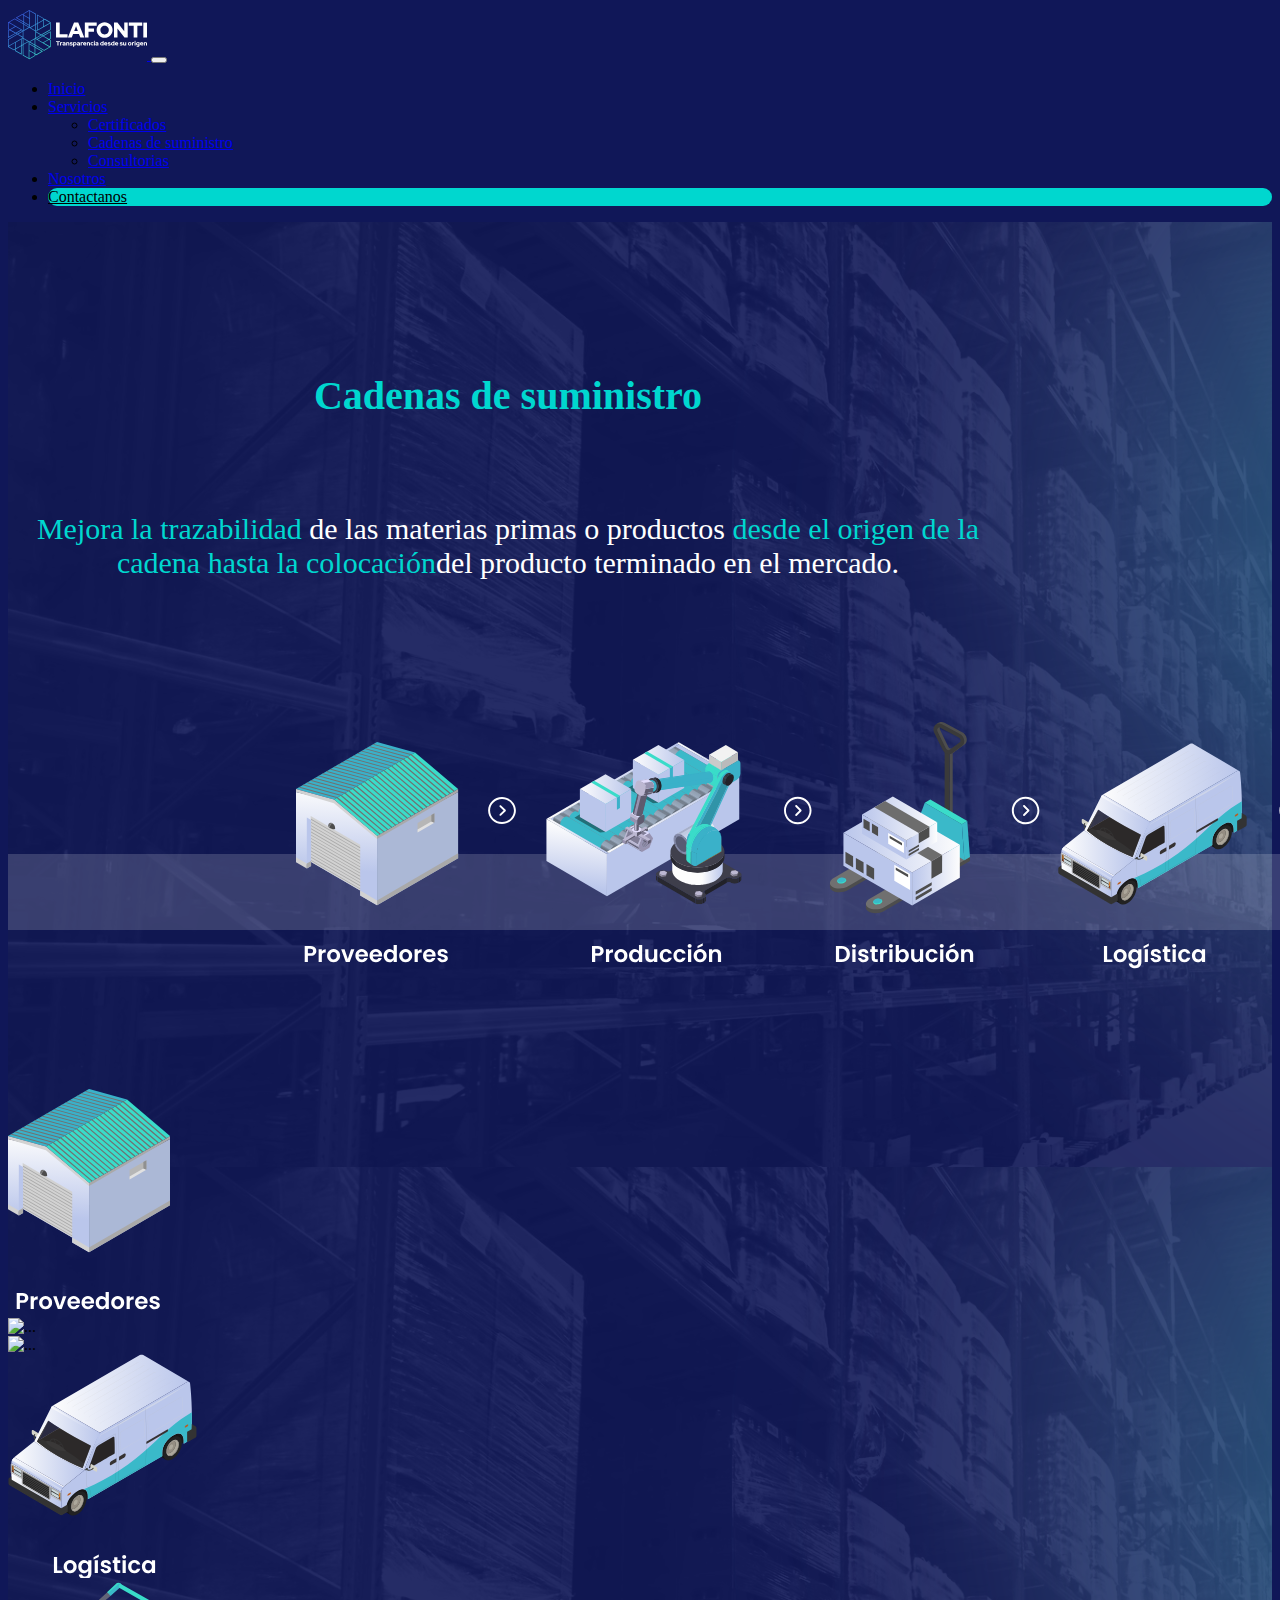
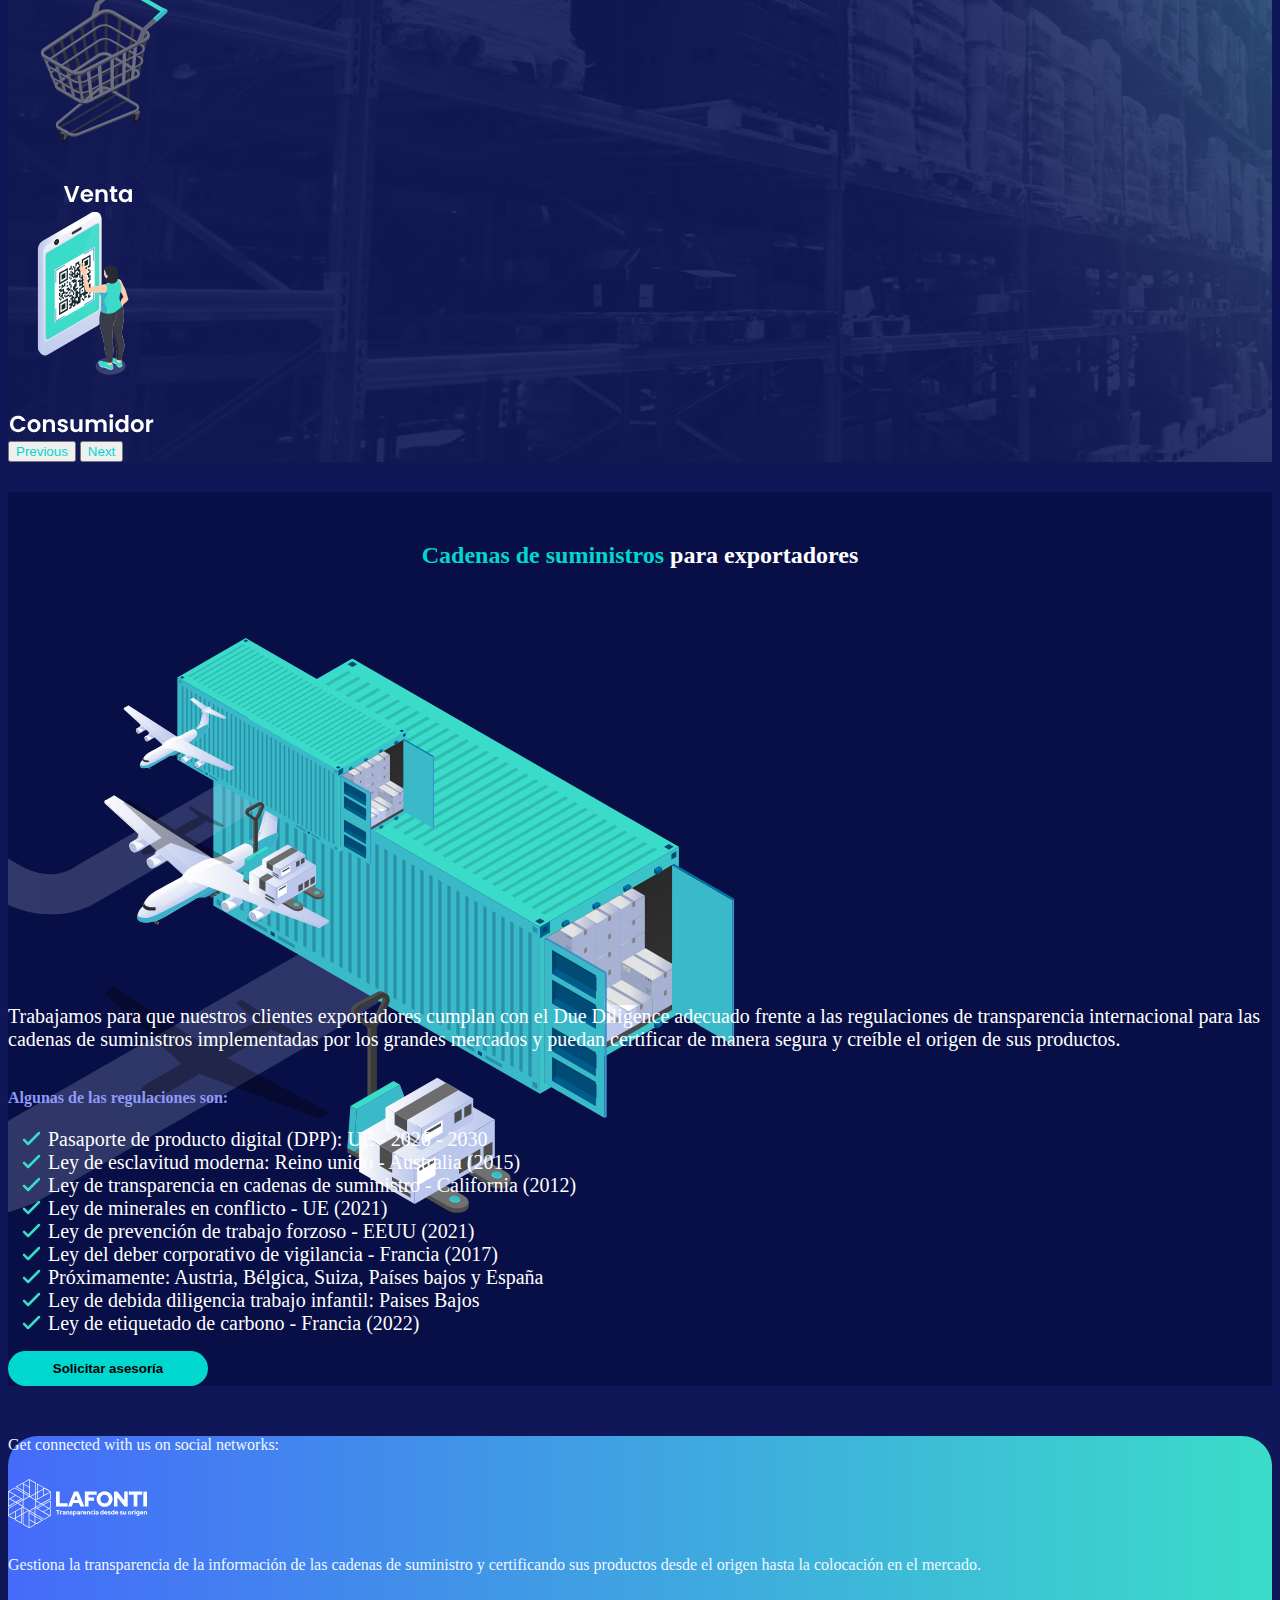
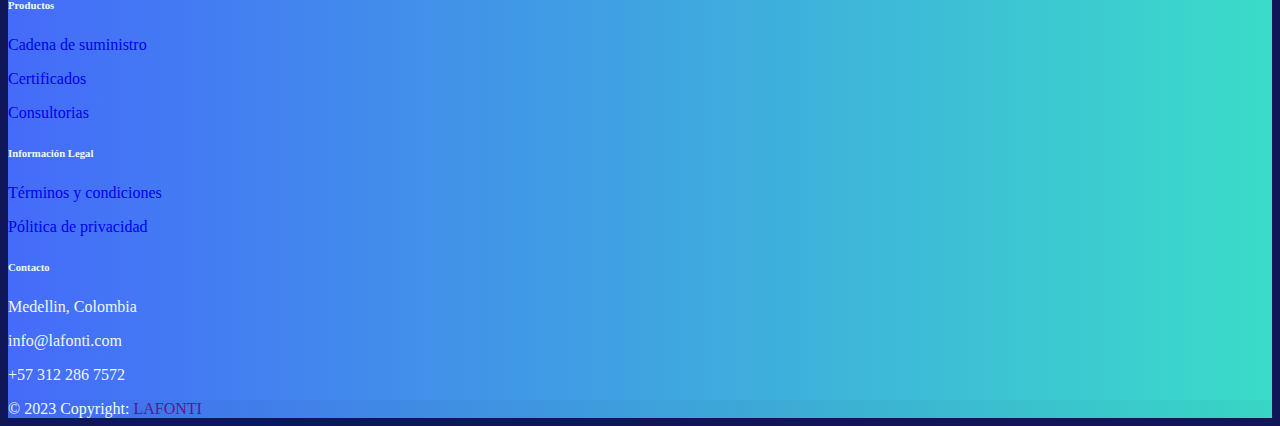
==== cadenas-suministro.html @ 30f45a8c "update section export supplychain" ====
<!DOCTYPE html>
<html lang="en">
<head>
    <meta charset="utf-8">
    <meta name="viewport" content="width=device-width, initial-scale=1">
    <meta http-equiv="X-UA-Compatible" content="IE=edge,chrome=1">
    <title>Lafonti</title>
    <meta name="description" content="">
    <meta name="viewport" content="width=device-width, initial-scale=1.0">
    <link rel="shortcut icon" href="assets/img/favicon.ico" type="image/x-icon">
    <link rel="stylesheet" href="https://fonts.googleapis.com/css2?family=Montserrat:ital,wght@0,100;0,200;0,300;0,400;0,500;0,600;0,700;0,800;0,900;1,100;1,200;1,300;1,400;1,500;1,600;1,700;1,800;1,900&display=swap">
    <link rel="stylesheet" href="https://fonts.googleapis.com/icon?family=Material+Icons">
    <link href="https://unpkg.com/aos@2.3.1/dist/aos.css" rel="stylesheet">
    <!--Start Installation Bootstrap-->
    <link href="https://cdn.jsdelivr.net/npm/bootstrap@5.3.2/dist/css/bootstrap.min.css" rel="stylesheet" integrity="sha384-T3c6CoIi6uLrA9TneNEoa7RxnatzjcDSCmG1MXxSR1GAsXEV/Dwwykc2MPK8M2HN" crossorigin="anonymous">
    <!--End Installation Bootstrap-->
    <script src="https://code.jquery.com/jquery-2.2.0.min.js" type="text/javascript"></script>
    <script src="https://cdnjs.cloudflare.com/ajax/libs/slick-carousel/1.6.0/slick.js"></script>
    <link rel="stylesheet" href="styles/styles.css">
    <!--Slider-->
    <script src="https://code.jquery.com/jquery-2.2.0.min.js" type="text/javascript"></script>
    <script src="https://cdnjs.cloudflare.com/ajax/libs/slick-carousel/1.6.0/slick.js"></script>
</head>

 <!-- Start Navbar -->
    <nav class="container navbar fixed-top navbar-expand-lg navbar-dark shadow-5-strong">
        <div class="nav container-fluid">
            <a class="navbar-brand" href="#">
                <img src="assets/img/navbar-icon.svg" alt="Logo" height="50" class="d-inline-block align-text-top">
            </a>
            <button class="navbar-toggler" type="button" data-bs-toggle="collapse" data-bs-target="#navbarNav" aria-controls="navbarNav" aria-expanded="false" aria-label="Toggle navigation">
                <span class="navbar-toggler-icon"></span>
            </button>
            <div class="collapse navbar-collapse" id="navbarNav">
                <ul class="navbar-nav ms-auto mb-2 mb-lg-0">
                    <li class="nav-item ps-3 pe-3 d-flex">
                        <a class="nav-link active" aria-current="page" href="#">Inicio</a>
                    </li>
                    <li class="nav-item dropdown">
                        <a class="nav-link dropdown-toggle active" href="#" id="navbarDarkDropdownMenuLink" role="button" data-bs-toggle="dropdown" aria-expanded="false">
                        Servicios
                        </a>
                        <ul class="dropdown-menu dropdown-menu-dark" aria-labelledby="navbarDarkDropdownMenuLink">
                        <li><a class="dropdown-item" href="#">Certificados</a></li>
                        <li><a class="dropdown-item" href="/cadenas-suministro.html">Cadenas de suministro</a></li>
                        <li><a class="dropdown-item" href="#">Consultorias</a></li>
                        </ul>
                    </li>
                    <li class="nav-item ps-3 pe-4">
                        <a class="nav-link active" aria-current="page" href="#">Nosotros</a>
                    </li>
                    <li class="cta nav-item ps-4 pe-4 fw-bold">
                        <a class="nav-link active" style="color:black;" aria-current="page" href="#">Contactanos</a>
                    </li>
                </ul>
            </div>
        </div>
    </nav>
<!-- End Navbar-->
    <body>
        <!-- Start SERVICES-SECTION-->
        <section class="services-cadena">
            <div class="row justify-content-center">
                <!---->
                <div class="module line-clamp text">
                    <h1><span>Cadenas de suministro</h1>
                </div>
                <div class="module line-clamp text" style="margin:0px;padding:0px">
                    <h2><span>Mejora la trazabilidad</span> de las materias primas o productos<span> desde el origen de
                        la cadena hasta la colocación</span>del producto terminado en el mercado.</h2>
                </div>
                <div class="d-none d-md-block">
                    <img src="assets/img/section-cadena-illustration.svg" class="img-fluid" alt="...">
                </div>
                <div id="carouselExampleDark" class="d-md-none carousel carousel-dark slide" data-bs-ride="carousel">
                    <div class="carousel-inner">
                      <div class="carousel-item active" data-bs-interval="10000">
                        <img src="assets/img/proveedores.svg" class="d-block w-8" style="margin: auto;" alt="...">
                      </div>
                      <div class="carousel-item" data-bs-interval="2000">
                        <img src="assets/img/producción.svg" class="d-block w-8" style="margin: auto;" alt="...">
                      </div>
                      <div class="carousel-item" data-bs-interval="2000">
                        <img src="assets/img/Distribución.svg" class="d-block w-8" style="margin: auto;" alt="...">
                      </div>
                      <div class="carousel-item" data-bs-interval="2000">
                        <img src="assets/img/logistica.svg" class="d-block w-8" style="margin: auto;" alt="...">
                      </div>
                      <div class="carousel-item" data-bs-interval="2000">
                        <img src="assets/img/Venta.svg" class="d-block w-8" style="margin: auto;" alt="...">
                      </div>
                      <div class="carousel-item" data-bs-interval="2000">
                        <img src="assets/img/Consumidor.svg" class="d-block w-8" style="margin: auto;" alt="...">
                      </div>
                    </div>
                    <button class="carousel-control-prev" type="button" data-bs-target="#carouselExampleDark" data-bs-slide="prev">
                      <span class="carousel-control-prev-icon" aria-hidden="true"></span>
                      <span class="visually-hidden">Previous</span>
                    </button>
                    <button class="carousel-control-next" type="button" data-bs-target="#carouselExampleDark" data-bs-slide="next">
                      <span class="carousel-control-next-icon" aria-hidden="true"></span>
                      <span class="visually-hidden">Next</span>
                    </button>
                  </div>
            </div>
        </section>
        <!-- End SERVICES-SECTION-->
        <!-- Start exportadores-->
        <section class="exportadores-section">
            <div class="">
                <h2><span>Cadenas de suministros </span>para exportadores<span></h2>
            </div>
            <div class="container-xxl">
                <div class="row justify-content-center">
                    <div class="col-5 d-none d-lg-block"></div>
                    <div class="col-12 col-lg-7 col-xl-7 col-xxl-7">
                        <div class="row d-flex flex-column justify-content-around">
                            <div class="d-flex flex-column justify-content-around d-lg-none">
                                <img src="assets/img/section-cadena-exportadores-img.svg" class="img-fluid" style="margin: auto;" alt="...">
                            </div>
                            <div class="col-10 d-flex flex-column justify-content-around">
                                <br>
                                <p>Trabajamos para que nuestros clientes exportadores cumplan con el Due Diligence 
                                    adecuado frente a las regulaciones de transparencia internacional para las 
                                    cadenas de suministros implementadas por los grandes mercados y puedan 
                                    certificar de manera segura y creíble el origen de sus productos.</p>
                            </div>
                            <div class="lista-regulaciones d-flex flex-column justify-content-around">
                                <h4><br>Algunas de las regulaciones son:</h4>
                                <ul id="tabs">
                                    <li class="check">  Pasaporte de producto digital (DPP): UE - 2026 - 2030</li>
                                    <li class="check">  Ley de esclavitud moderna: Reino unido - Australia (2015)</li>
                                    <li class="check">  Ley de transparencia en cadenas de suministro - California (2012)</li>
                                    <li class="check">  Ley de minerales en conflicto - UE (2021)</li>
                                    <li class="check">  Ley de prevención de trabajo forzoso - EEUU (2021)</li>
                                    <li class="check">  Ley del deber corporativo de vigilancia - Francia (2017)</li>
                                    <li class="check">  Próximamente: Austria, Bélgica, Suiza, Países bajos y España</li>
                                    <li class="check">  Ley de debida diligencia trabajo infantil: Paises Bajos</li>
                                    <li class="check">  Ley de etiquetado de carbono - Francia (2022)</li>
                                </ul>
                                <button>Solicitar asesoría</button>
                            </div>
                        </div>
                    </div>
                </div>
            </div>
        </section>
        <!-- End Exportadores-->

        <!-- Footer -->
        <footer class=" footer text-center text-lg-start text-muted">
            <!-- Section: Social media -->
            <section class="d-flex justify-content-center justify-content-lg-between p-4 border-bottom">
                <!-- Left -->
                <div class="me-5 d-none d-lg-block">
                    <span>Get connected with us on social networks:</span>
                </div>
                <!-- Left -->

                <!-- Right -->
                <div>
                    <a href="" class="me-4 link-secondary">
                        <i class="fab fa-linkedin"></i>
                    </a>
                    <!--
                    <a href="" class="me-4 link-secondary">
                        <i class="fab fa-facebook-f"></i>
                    </a>
                    <a href="" class="me-4 link-secondary">
                        <i class="fab fa-twitter"></i>
                    </a>
                    <a href="" class="me-4 link-secondary">
                        <i class="fab fa-google"></i>
                    </a>
                    <a href="" class="me-4 link-secondary">
                        <i class="fab fa-github"></i>
                    </a>
                    -->
                </div>
                <!-- Right -->
            </section>
            <!-- Section: Social media -->

            <!-- Section: Links  -->
            <section class="">
                <div class="container text-center text-md-start mt-5">
                    <!-- Grid row -->
                    <div class="row mt-3">
                        <!-- Grid column -->
                        <div class="col-md-3 col-lg-4 col-xl-3 mx-auto mb-4">
                            <!-- Content -->
                            <h6 class="text-uppercase fw-bold mb-4">
                                <img src="assets/img/footer-icon.svg" alt="Logo" height="50" class="d-inline-block align-text-top">
                            </h6>
                            <p>
                                Gestiona la transparencia de la información de las cadenas de suministro y 
                                certificando sus productos desde el origen hasta la colocación en el mercado.
                            </p>
                        </div>
                        <!-- Grid column -->

                        <!-- Grid column -->
                        <div class="productos col-md-2 col-lg-2 col-xl-2 mx-auto mb-4">
                            <!-- Links -->
                            <h6 class="text-uppercase fw-bold mb-4">
                                Productos
                            </h6>
                            <p>
                                <a href="#!" class="text-reset">Cadena de suministro</a>
                            </p>
                            <p>
                                <a href="#!" class="text-reset">Certificados</a>
                            </p>
                            <p>
                                <a href="#!" class="text-reset">Consultorias</a>
                            </p>
                        </div>
                        <!-- Grid column -->

                        <!-- Grid column -->
                        <div class="terminos col-md-3 col-lg-2 col-xl-2 mx-auto mb-4">
                            <!-- Links -->
                            <h6 class="text-uppercase fw-bold mb-4">
                                Información Legal
                            </h6>
                            <p>
                                <a href="#!" class="text-reset">Términos y condiciones</a>
                            </p>
                            <p>
                                <a href="#!" class="text-reset">Pólitica de privacidad</a>
                            </p>
                        </div>
                        <!-- Grid column -->

                        <!-- Grid column -->
                        <div class="col-md-4 col-lg-3 col-xl-3 mx-auto mb-md-0 mb-4">
                            <!-- Links -->
                            <h6 class="text-uppercase fw-bold mb-4">Contacto</h6>
                            <p><i class="fas fa-home me-3 text-secondary"></i> Medellin, Colombia</p>
                            <p>
                                <i class="fas fa-envelope me-3 text-secondary"></i>
                                info@lafonti.com
                            </p>
                            <p><i class="fas fa-phone me-3 text-secondary"></i> +57 312 286 7572</p>
                        </div>
                        <!-- Grid column -->
                    </div>
                    <!-- Grid row -->
                </div>
            </section>
            <!-- Section: Links  -->

            <!-- Copyright -->
            <div class="copyright text-center p-4" style="background-color: rgba(0, 0, 0, 0.025);">
                © 2023 Copyright:
                <a class="text-reset fw-bold" href="">LAFONTI</a>
            </div>
            <!-- Copyright -->
        </footer>
        <!-- Footer -->
        <script src="https://cdn.jsdelivr.net/npm/bootstrap@5.3.2/dist/js/bootstrap.bundle.min.js" integrity="sha384-C6RzsynM9kWDrMNeT87bh95OGNyZPhcTNXj1NW7RuBCsyN/o0jlpcV8Qyq46cDfL" crossorigin="anonymous"></script>
        <script type="text/javascript" src="funciones.js"></script>
    </body>
</html>
<script src="https://kit.fontawesome.com/9aca638767.js" crossorigin="anonymous"></script>
<script src="https://unpkg.com/aos@2.3.1/dist/aos.js"></script>
---- styles/styles.css ----
/**{border: solid 1px red;}*/

.row {
    margin: 0px;
    padding: 0px;
}

.industrias img{
    margin: auto;
}
/*-----------------------------------STYLES CTA -SECTION-----------------------------------*/
body {
    background:rgb(16, 23, 88);
}

.nav {
    margin-top: 10px;
}

.nav li.cta {
    background-color:rgb(0,215,207);
    border-radius:50px;
}

.cta-section h1 {
    color: aliceblue;
    margin-top:400px;
    font-size:50px
}

/*Degrade text*/
.cta-section span {
    background: -webkit-linear-gradient(left,rgb(69,107,250),rgb(58,220,201));
    background: linear-gradient(toright,rgb(35,72,207),rgb(58,220,201));
    -webkit-background-clip:text;
    -webkit-text-fill-color: transparent;
    font-weight: 700;
}

.cta-section h4 {
    color: aliceblue;
    font-weight:100;
    margin-top:30px;
    margin-bottom:300px
}

.cta-section{
    background-image: url(../assets/img/background-cta-section.svg);
    margin-top: -10px;
    background-position: center center;
    background-size: cover;
}
/*-----------------------------------SERVICES CTA -SECTION-----------------------------------*/
.services-section{
    background-color:rgb(8,14,70);
}

.services-section h4{
    color:rgb(143,153,249);
    text-align: center;
    font-weight:700;
}

.services-section h1{
    color: aliceblue;
    text-align: center;
    font-weight:700;
    margin-top:30px;
    font-size: 30px;
}

.services-section p{
    color: aliceblue;
    text-align: center;
    font-weight:100;
    margin-top:30px;
    font-size: 20px;
}

.services-section span{
    color: rgb(0,215,207);

}

.module {
    width: 1000px;
    margin: 0 0 1em 0;
    overflow: hidden;
  }

.module p {
    margin: 0;
  }

.line-clamp {
    display: -webkit-box;
    -webkit-line-clamp: 10;
    -webkit-box-orient: vertical;
}

.services-section .card{
    background:rgb(30,38,106);
    box-shadow: 0px 4px 8px rgb(0 0 0 / 0.25);
    width: 20rem;
    margin:20px;
    border:none;
    border-radius:15px;
    margin-top: 80px;
    margin: 50px auto;
}

.card-img{
    width: 50%;
    margin-top: -70px;
}

/*----------------------------------consultoria Cadena -----------------------------------*/
.services-section .cadena{
    color: rgb(58,220,201);
    text-align: center;
    font-weight: 700;;
}

.linea-cadena{
    margin: auto;
    border-top: 4px solid rgb(58,220,201);
    height: 4px;
    max-width: 100px;
    padding: 0;
    border-radius: 10px;
  }

.card-button-cadena{
    background:none;
    color:rgb(58,220,201);
    border:solid white 2px;
    border-radius: 10px;
    text-decoration: none;
    padding:10px 20px 10px 20px;
    font-weight:500;
    display: block;
    margin: 0 auto;
}
/*----------------------------------consultoria Cadena -----------------------------------*/

/*----------------------------------consultoria Certificados-----------------------------------*/
.services-section .certificados{
    color: rgb(241,75,180);
    text-align: center;
    font-weight: 700;;
}

  .linea-certificados {
    margin: auto;
    border-top: 4px solid rgb(241,75,180);
    height: 4px;
    max-width: 100px;
    padding: 0;
    border-radius: 10px;
  }

.card-button-certificados{
    background:none;
    color:rgb(241,75,180);
    border:solid white 2px;
    border-radius: 10px;
    text-decoration: none;
    padding:10px 20px 10px 20px;
    font-weight:500;
    display: block;
    margin: 0 auto;
}
/*----------------------------------consultoria Certificados-----------------------------------*/

  /*----------------------------------consultoria Card-----------------------------------*/
.services-section .consultoria{
    color: rgb(255,92,0);
    text-align: center;
    font-weight: 700;;
}

.linea-consultoria {
    margin: auto;
    border-top: 4px solid rgb(255,92,0);
    height: 4px;
    max-width: 100px;
    padding: 0;
    border-radius: 10px;
}

.card-button-consultoria{
    background:none;
    color:rgb(255,92,0);
    border:solid white 2px;
    border-radius: 10px;
    text-decoration: none;
    padding:10px 20px 10px 20px;
    font-weight:500;
    display: block;
    margin: 0 auto;
}
/*----------------------------------consultoria Card-----------------------------------*/

/*-----------------------------------SERVICES CTA -SECTION-----------------------------------*/
.empresas-section h1{
    color:rgb(0,215,207);
    text-align: center;
    font-weight:700;
}

.empresas-section p{
    color: aliceblue;
    text-align: center;
    font-weight:100;
    margin-top:30px;
    font-size: 20px;
}
/*----------------------------------Slider-----------------------------------*/

  /* Slider */
  .slick-slide {
      margin: 0px 20px;
  }
  .slick-slide img {
      width: 100%;
  }
  .slick-slider
  {
      position: relative;
      display: block;
      box-sizing: border-box;
      -webkit-user-select: none;
      -moz-user-select: none;
      -ms-user-select: none;
              user-select: none;
      -webkit-touch-callout: none;
      -khtml-user-select: none;
      -ms-touch-action: pan-y;
          touch-action: pan-y;
      -webkit-tap-highlight-color: transparent;
  }
  .slick-list
  {
      position: relative;
      display: block;
      overflow: hidden;
      margin: 0;
      padding: 0;
  }
  .slick-list:focus
  {
      outline: none;
  }
  .slick-list.dragging
  {
      cursor: pointer;
      cursor: hand;
  }
  .slick-slider .slick-track,
  .slick-slider .slick-list
  {
      -webkit-transform: translate3d(0, 0, 0);
         -moz-transform: translate3d(0, 0, 0);
          -ms-transform: translate3d(0, 0, 0);
           -o-transform: translate3d(0, 0, 0);
              transform: translate3d(0, 0, 0);
  }
  .slick-track
  {
      position: relative;
      top: 0;
      left: 0;
      display: block;
  }
  .slick-track:before,
  .slick-track:after
  {
      display: table;
      content: '';
  }
  .slick-track:after
  {
      clear: both;
  }
  .slick-loading .slick-track
  {
      visibility: hidden;
  }
  .slick-slide
  {
      display: none;
      float: left;
      height: 100%;
      min-height: 1px;
  }
  [dir='rtl'] .slick-slide
  {
      float: right;
  }
  .slick-slide img
  {
      display: block;
  }
  .slick-slide.slick-loading img
  {
      display: none;
  }
  .slick-slide.dragging img
  {
      pointer-events: none;
  }
  .slick-initialized .slick-slide
  {
      display: block;
  }
  .slick-loading .slick-slide
  {
      visibility: hidden;
  }
  .slick-vertical .slick-slide
  {
      display: block;
      height: auto;
      border: 1px solid transparent;
  }
  .slick-arrow.slick-hidden {
      display: none;
  }

  /*----------------------------------Beneficios - Section-----------------------------------*/
.beneficios-section{
    background-image: url(../assets/img/beneficios-background.svg);
    background-color:rgb(8,14,70);
    background-position: center center;
    background-size: cover;
    background-size: 2050px;
    background-repeat: no-repeat;
    padding-bottom:50px;
}

.beneficios-section h4{
    color:rgb(143,153,249);
    text-align: left;
    font-weight:700;
    margin-top: 50px;
}

.beneficios-section h1{
    color: aliceblue;
    text-align:left;
    font-weight:700;
    margin-top:0px;
    font-size: 28px;
    margin-bottom:40px;
}

.module2 {
    width: 650px;
    margin: 0 0 1em 0;
    overflow: hidden;
  }

.module2 p {
    margin: 0;
  }

.line-clamp2 {
    display: -webkit-box;
    -webkit-line-clamp: 4;
    -webkit-box-orient: vertical;
}

.beneficios-section span{
    color: rgb(0,215,207);
}

.beneficios-card{
    margin-top:0px;
}
.beneficios-card img{
    border: none;
    background:none;
    width:60px;
}

.beneficios-card h3 {
    color:rgb(58,220,201);
    font-size:20px;
    font-weight:700
}

.beneficios-card p {
    color:white;
    font-size:18px;
    font-weight:100;
}

.industrias{
    margin:10px 15px
}

.industrias-section h4{
    margin-left: 100px;
}

/*----------------------------------Contacto - Section-----------------------------------*/
.contacto-section{
    background-image: url(../assets/img/contacto-background.svg);
    background-color:rgb(8,14,70);
    background-position: center center;
    background-size: cover;
}

.contacto-section h4{
    color:rgb(143,153,249);
    text-align: left;
    font-weight:700;
    margin-top: 500px;
}

.contacto-section h1{
    color: aliceblue;
    text-align:left;
    font-weight:700;
    margin-top:10px;
    font-size: 28px;
    margin-bottom:40px;
}

.contacto-section span{
    color: rgb(0,215,207);
}

.contacto-section button{
    background-color: rgb(0,215,207);
    border:none;
    border-radius:50px;
    padding: 10px 20px;
    font-weight: 700;
    margin-bottom: 250px;
}

/*----------------------------------footer-----------------------------------*/
.footer{
    background: -webkit-linear-gradient(left,rgb(69,107,250),rgb(58,220,201));
    background: linear-gradient(toright,rgb(35,72,207),rgb(58,220,201));
    border-radius: 30px 30px 0px 0PX;
}

.footer span{
    color: aliceblue;
}

.footer i{
    color: aliceblue;
}

.footer h6{
    color: aliceblue;
}

.footer p{
    color: aliceblue;
}

.footer a{
    text-decoration: none;
}

.copyright{
    color: aliceblue;
}
/*===================================================================================================*/
/*=============================================CADENA DE SUMINISTRO==================================*/

.services-cadena {
    background-image: url(../assets/img/section-cadena-background.svg);
}

.services-cadena h1{
    text-align: center;
    font-weight:700;
    margin-top:30px;
    font-size: 40px;
    color: rgb(0, 215,207);
    margin-top: 150px;
}

.services-cadena h2{
    text-align: center;
    font-weight:500;
    margin-top:10px;
    font-size: 30px;
    color:white;
    margin-top: 50px;
}

.services-cadena span{
    color: rgb(0, 215,207);
}

.carousel {
    margin-bottom: 30px;
}

.exportadores-section{
    background-image: url(../assets/img/section-cadena-exportadores-background.svg);
    background-color:rgb(8,14,70);
    background-size: cover;
}

.exportadores-section h2{
    color: white;
    text-align: center;
    padding-top: 50px;
}

.exportadores-section span{
    color: rgb(0, 215,207);
}

.exportadores-section p{
    color:white;
    font-size: 20px;
    font-weight: 100;
}
.exportadores-section h4 {
    color:rgb(143,153,249);
    text-align: left;
    font-weight:700;
    margin-top: 20px;
}

ul#tabs li.check {
    list-style-image: url('../assets/img/check-icon.svg');
    color: white;
    font-size: 20px;
    font-weight: 100;
    }

.lista-regulaciones{
        margin-bottom: 50px;
    }

.exportadores-section img {
    margin: auto;
}

.exportadores-section button{
    background-color: rgb(0,215,207);
    border:none;
    border-radius:50px;
    padding: 10px 20px;
    font-weight: 700;
    width: 200px;
}





/*===================================================================================================*/
/*===================================================================================================*/
/*===================================================================================================*/

  /*----------------------------------MEDIA QUERY-----------------------------------*/
/*Start media Query 1400*/
@media (max-width: 1400px) {

    /*CTA- SECTION*/
    .cta-section h1 {
        padding-left: 50px;
    }

    .cta-section h4 {
        padding-left: 50px;
        margin-bottom: 200px;
    }
    .cta-section{
        margin-top: -50px;
        background-position: center center;
        background-size: cover;
    }
  }


/*Start media Query*/
@media (max-width: 1180px) {
    /*CTA- SECTION*/
    .cta-section h4 {
        padding-left: 50px;
        font-weight:100;
        margin-top:30px;
        margin-bottom:200px
    }
    .cta-section h1 {
        margin-top:400px;
        font-size:40px
    }
    .cta-section{
        background-size: 1500px;
        background-repeat: no-repeat;
        margin-top: -180px;

    }
    .empresas-section p{
        padding-left: 50px;
        padding-right: 50px;
    }

    .beneficios-section h1{
        padding-right: 50px;
    }

    .module2 {
        width: 550px;
        margin: 0 0 1em 0;
        overflow: hidden;
    }
    .contacto-section{
        padding-top: 50px;
        padding-left: 50px;

    }

    .services-cadena h1{
        font-size: 30px;
    }

    .services-cadena h2{
        font-size: 25px;
        padding: 20px;
        margin-top: 20px;
    }

    .exportadores-section{
        background-image: url(../assets/img/section-cadena-exportadores-background1180.svg);
        background-size: cover;
    }
}

/*Start media Query*/
@media (max-width: 992px) {
    .exportadores-section{
        background-image:none;
        background-size: cover;
    }

}



/*Start media Query*/
@media (max-width: 767px) {
    /*CTA- SECTION*/
    .cta-section h1 {
        padding-left: 50px;
        padding-right: 50px;
        text-align: center;
        font-size:30px;
        margin-top:120px;
    }

    .cta-section h4 {
        padding-left: 50px;
        padding-right: 50px;
        text-align: center;
        font-size: 18px;
    }

    .cta-section{
        height: 1000px;
        background-image: url(../assets/img/cta-section-background-responsive.svg);
        background-position: center center;
        background-size:cover;
        margin-top: 0px;
    }

    .services-section p{
        padding-left: 50px;
        padding-right: 50px;
        text-align: center;
        font-size: 18px;
    }

    .empresas-section p{
        padding-left: 50px;
        padding-right: 50px;
    }
    .beneficios-section h1{
        padding-right: 10px;
    }

    .contacto-section{
        padding-left: 30px;
    }
    .module2 {
        width: 550px;
        margin: 0 0 1em 0;
        overflow: hidden;
    }

    

}

@media (max-width: 500px) {
    .industrias-section h4{
        margin-left: 30px;
    }
}


@media (max-width: 424px) {
    .cta-section h1 {
        padding: 10px;
        }

    .cta-section h4 {
            padding: 10px;
            font-weight: 300;
        }
    .cta-section{
        margin-top: -10px;
        background-image: url(../assets/img/cta-section-background-responsive-small.svg);
        background-position: center center;
        background-size: cover;
    }

    .services-section .card{
        width: 18rem;
    }

    .services-section .card-text{
        padding:10px;
    }

    .services-cadena h1{
        font-size: 25px;
    }

    .services-cadena h2{
        font-size: 20px;
        padding: 20px;
        margin-top: 10px;
    }

    
}
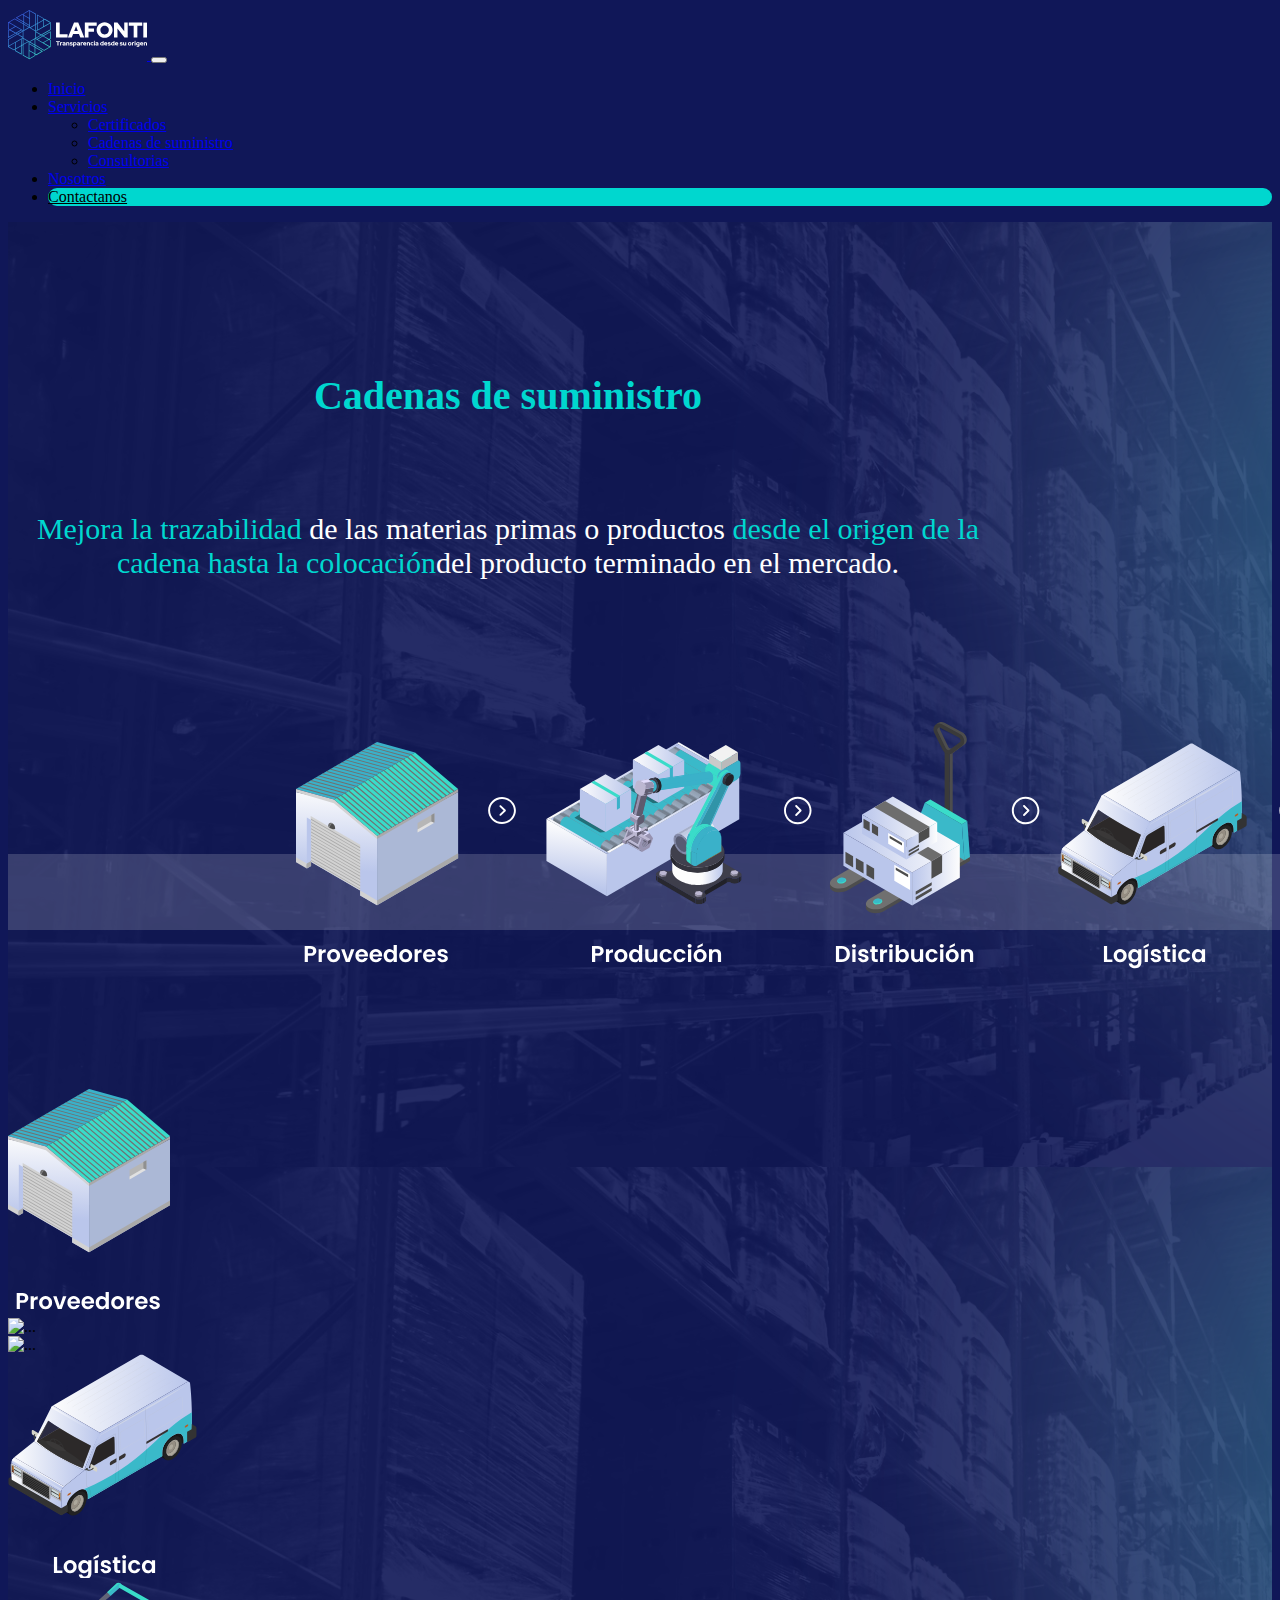
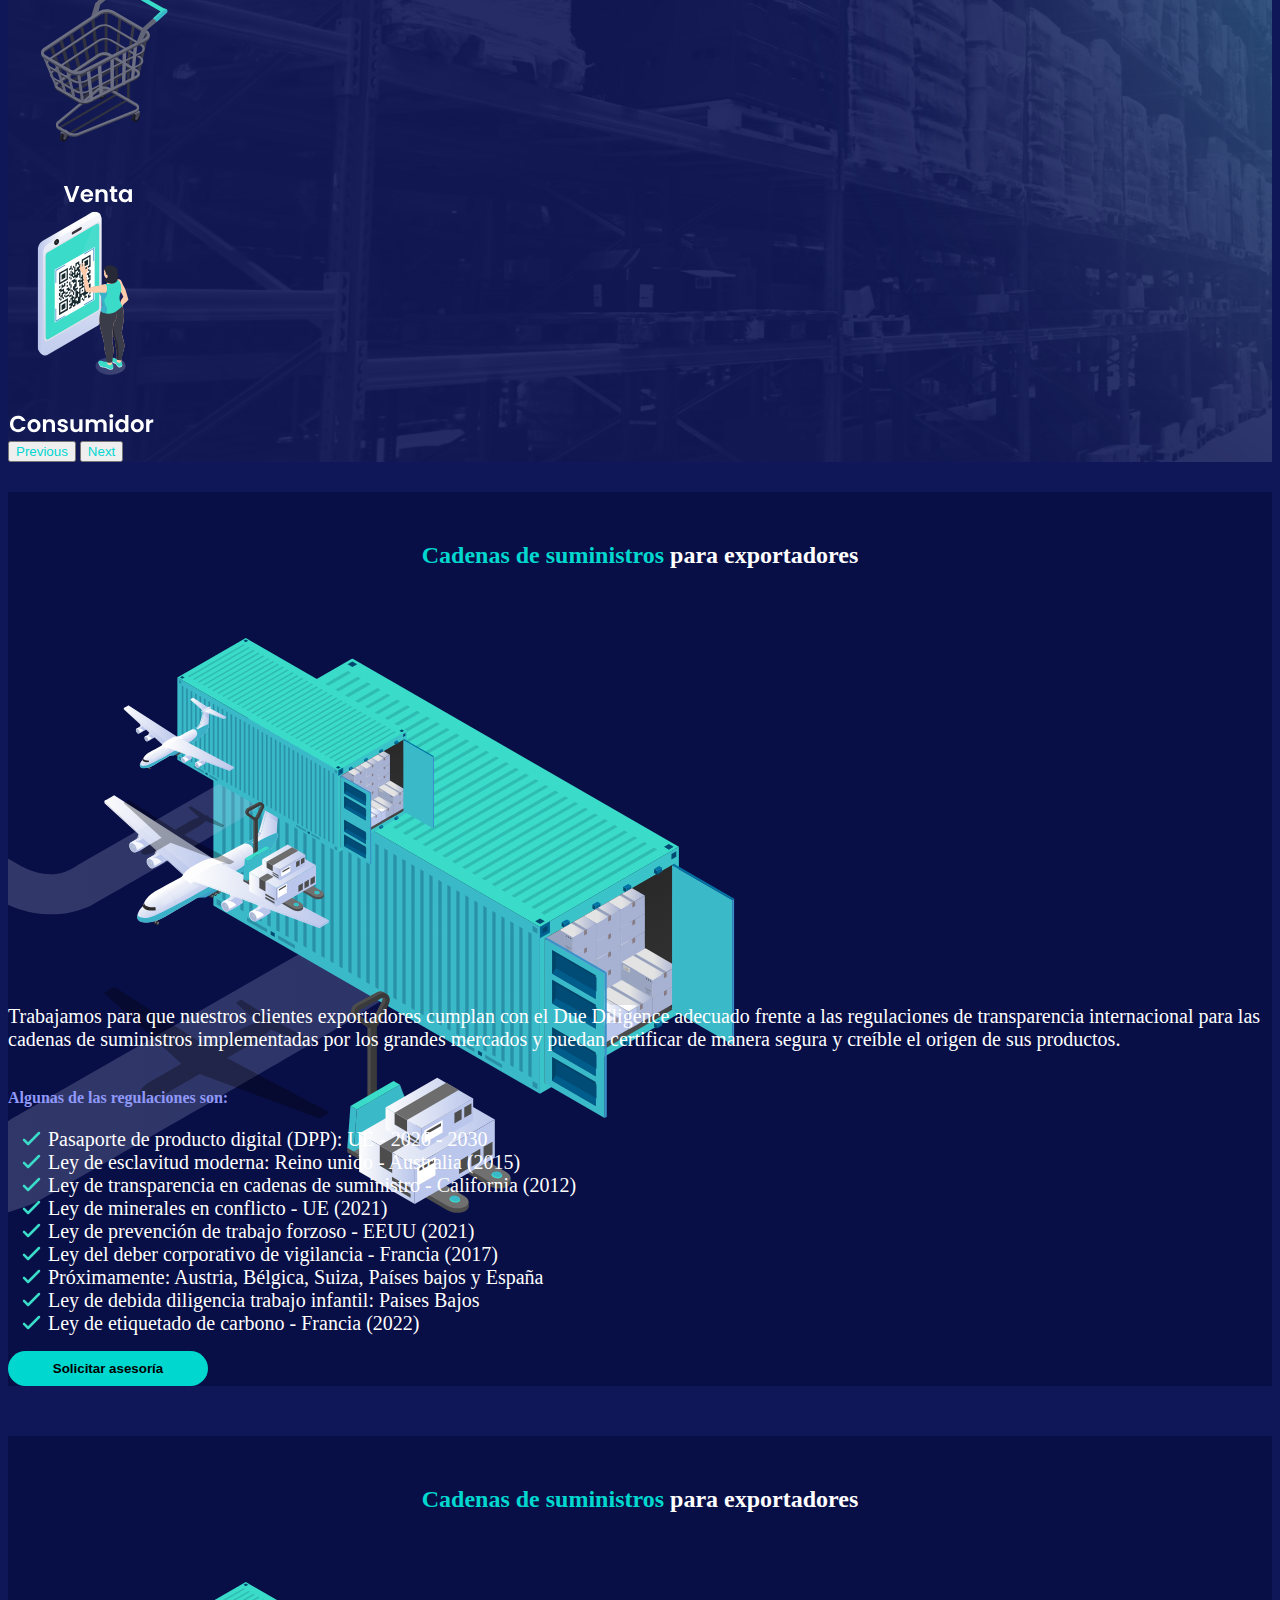
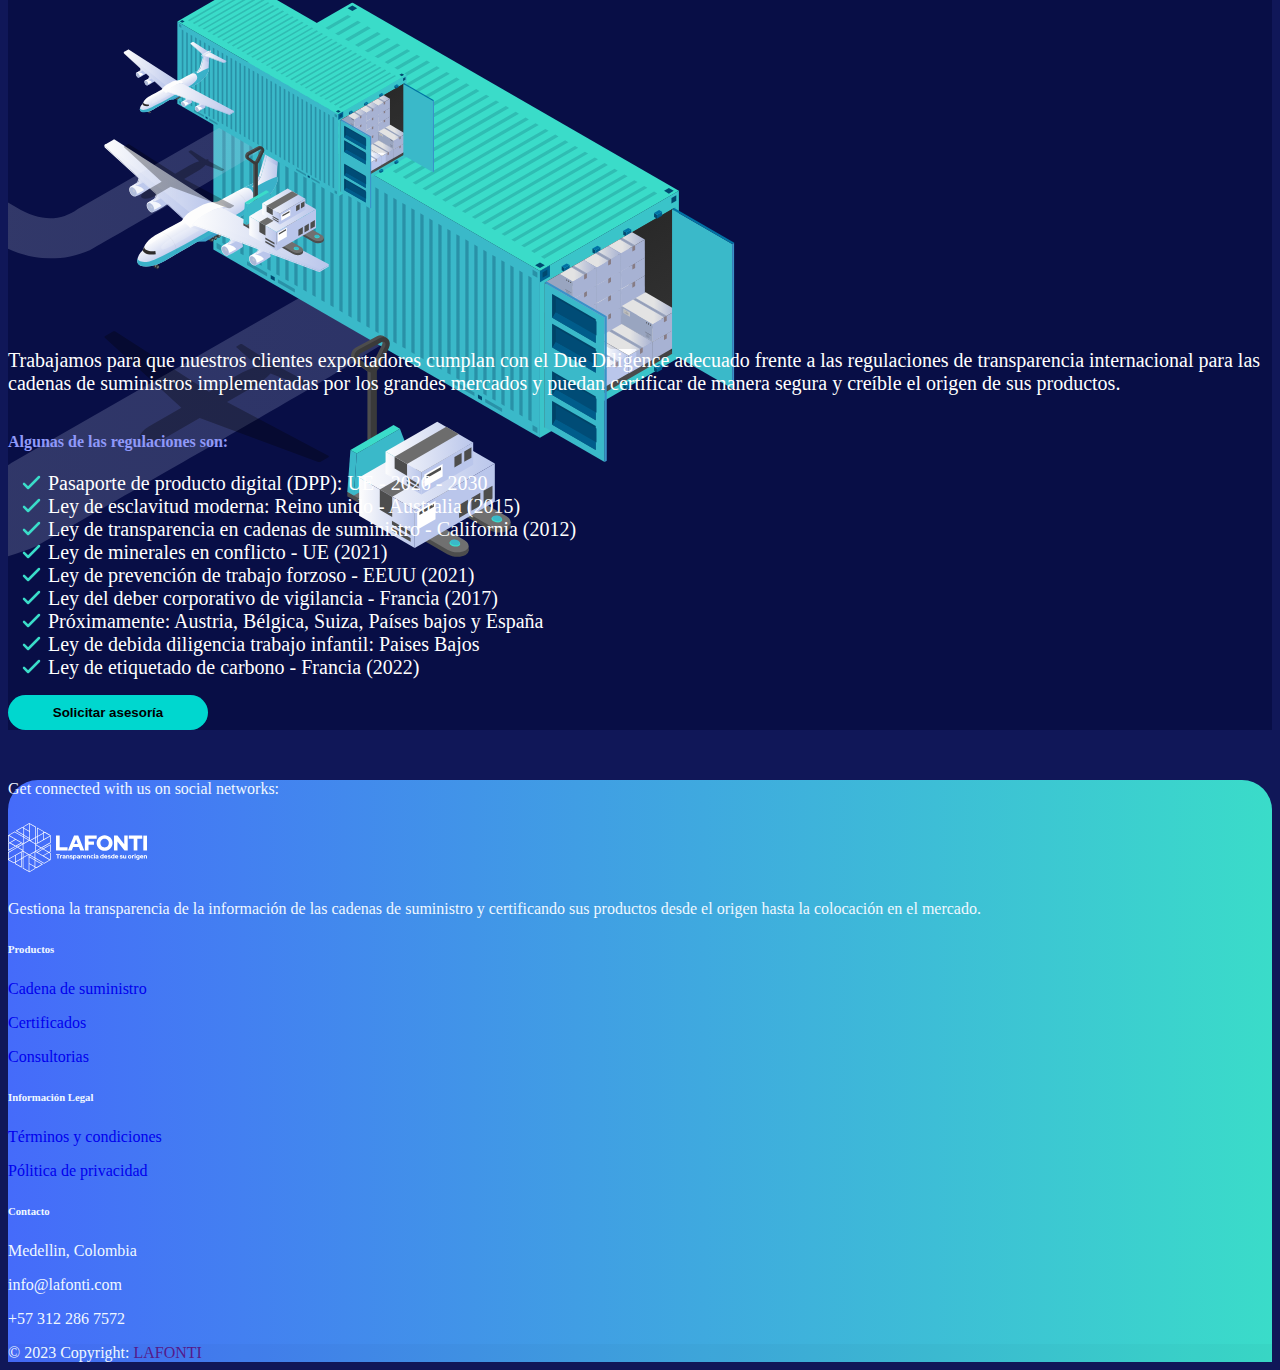
==== commit 0e741952: "fix link cadena de suministro" ====
--- a/cadenas-suministro.html
+++ b/cadenas-suministro.html
@@ -42,7 +42,7 @@
                         </a>
                         <ul class="dropdown-menu dropdown-menu-dark" aria-labelledby="navbarDarkDropdownMenuLink">
                         <li><a class="dropdown-item" href="#">Certificados</a></li>
-                        <li><a class="dropdown-item" href="/cadenas-suministro.html">Cadenas de suministro</a></li>
+                        <li><a class="dropdown-item" href="cadenas-suministro.html">Cadenas de suministro</a></li>
                         <li><a class="dropdown-item" href="#">Consultorias</a></li>
                         </ul>
                     </li>
@@ -146,6 +146,47 @@
             </div>
         </section>
         <!-- End Exportadores-->
+         <!-- Start exportadores-->
+         <section class="exportadores-section">
+            <div class="">
+                <h2><span>Cadenas de suministros </span>para exportadores<span></h2>
+            </div>
+            <div class="container-xxl">
+                <div class="row justify-content-center">
+                    <div class="col-12 col-lg-7 col-xl-7 col-xxl-7">
+                        <div class="row d-flex flex-column justify-content-around">
+                            <div class="d-flex flex-column justify-content-around d-lg-none">
+                                <img src="assets/img/section-cadena-exportadores-img.svg" class="img-fluid" style="margin: auto;" alt="...">
+                            </div>
+                            <div class="col-10 d-flex flex-column justify-content-around">
+                                <br>
+                                <p>Trabajamos para que nuestros clientes exportadores cumplan con el Due Diligence 
+                                    adecuado frente a las regulaciones de transparencia internacional para las 
+                                    cadenas de suministros implementadas por los grandes mercados y puedan 
+                                    certificar de manera segura y creíble el origen de sus productos.</p>
+                            </div>
+                            <div class="lista-regulaciones d-flex flex-column justify-content-around">
+                                <h4><br>Algunas de las regulaciones son:</h4>
+                                <ul id="tabs">
+                                    <li class="check">  Pasaporte de producto digital (DPP): UE - 2026 - 2030</li>
+                                    <li class="check">  Ley de esclavitud moderna: Reino unido - Australia (2015)</li>
+                                    <li class="check">  Ley de transparencia en cadenas de suministro - California (2012)</li>
+                                    <li class="check">  Ley de minerales en conflicto - UE (2021)</li>
+                                    <li class="check">  Ley de prevención de trabajo forzoso - EEUU (2021)</li>
+                                    <li class="check">  Ley del deber corporativo de vigilancia - Francia (2017)</li>
+                                    <li class="check">  Próximamente: Austria, Bélgica, Suiza, Países bajos y España</li>
+                                    <li class="check">  Ley de debida diligencia trabajo infantil: Paises Bajos</li>
+                                    <li class="check">  Ley de etiquetado de carbono - Francia (2022)</li>
+                                </ul>
+                                <button>Solicitar asesoría</button>
+                            </div>
+                        </div>
+                    </div>
+                    <div class="col-5 d-none d-lg-block"></div>
+                </div>
+            </div>
+        </section>
+        <!-- End Exportadores-->
 
         <!-- Footer -->
         <footer class=" footer text-center text-lg-start text-muted">
--- a/styles/styles.css
+++ b/styles/styles.css
@@ -503,6 +503,8 @@
     margin-bottom: 30px;
 }
 
+/*=============================================EXPORTADORES==================================*/
+
 .exportadores-section{
     background-image: url(../assets/img/section-cadena-exportadores-background.svg);
     background-color:rgb(8,14,70);
@@ -555,6 +557,7 @@
     width: 200px;
 }
 
+  /*--------------------------------EMPRESAS-----------------------------------*/
 
 
 
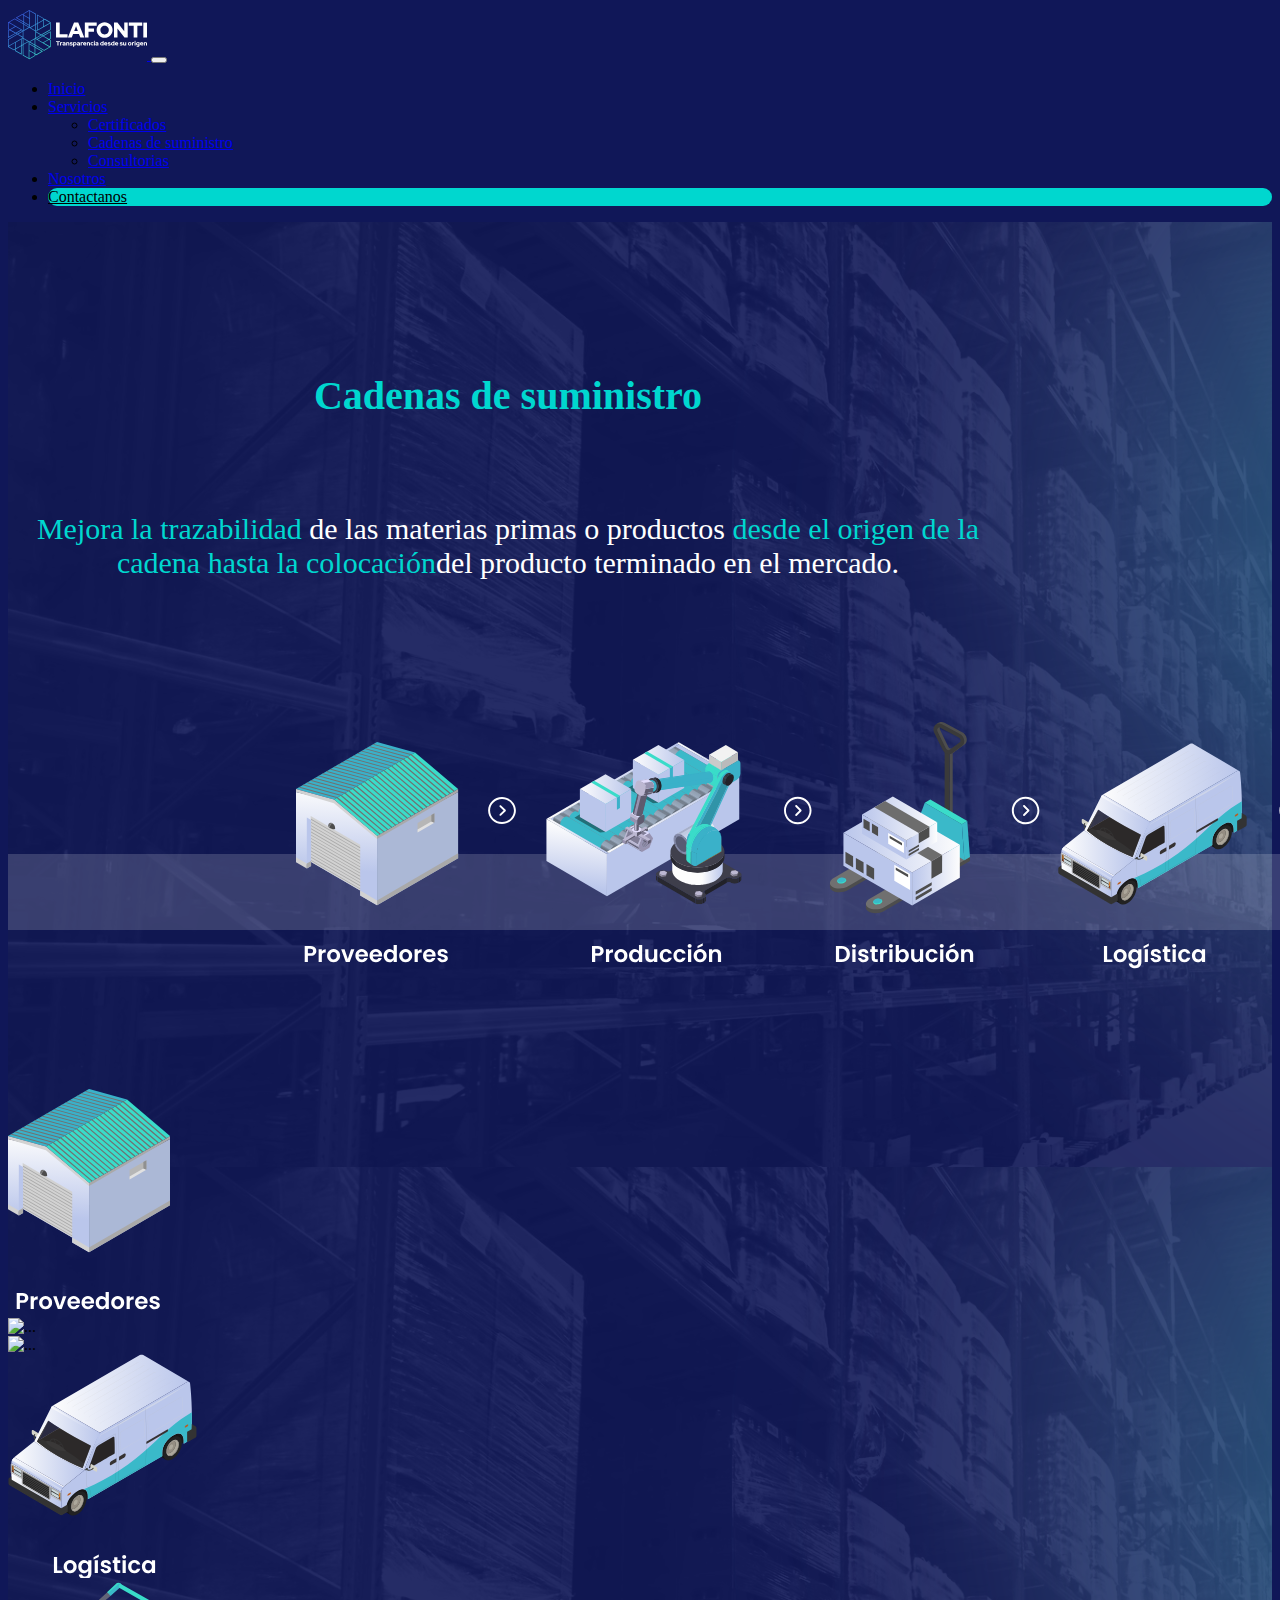
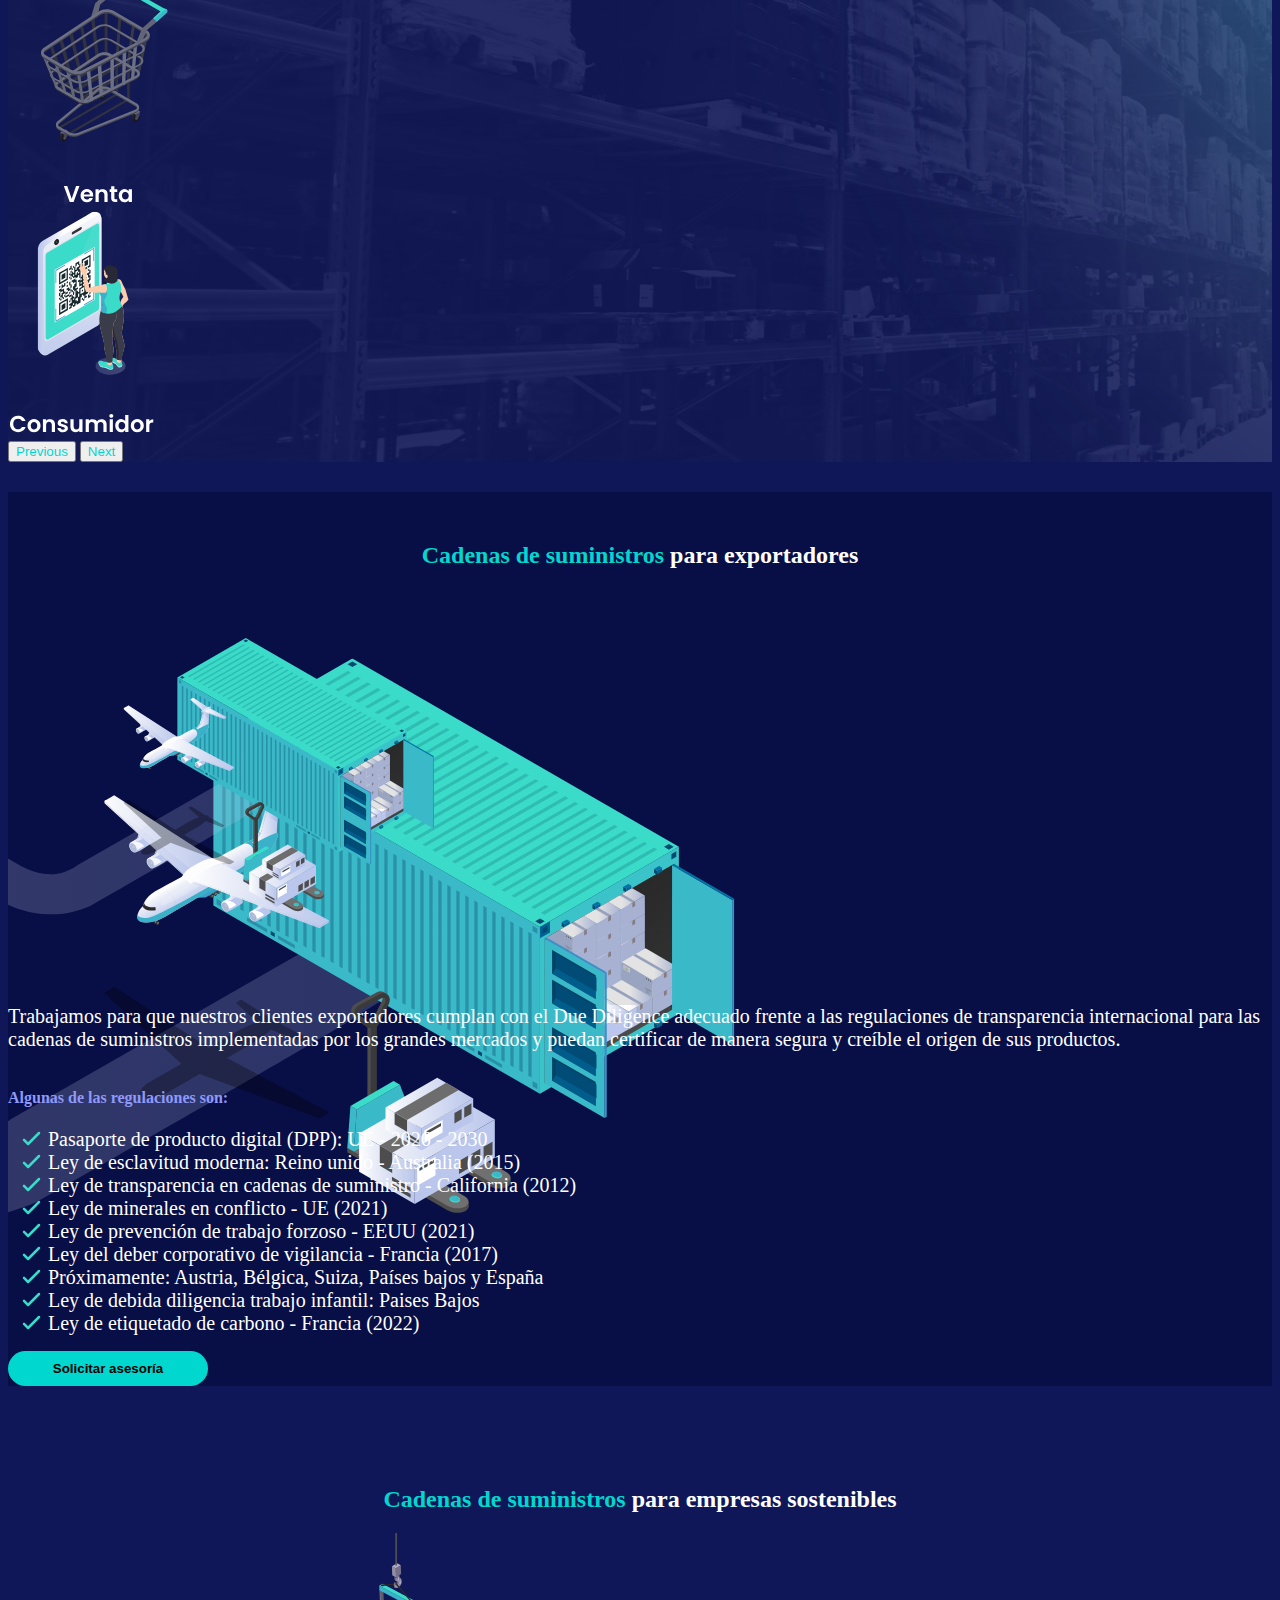
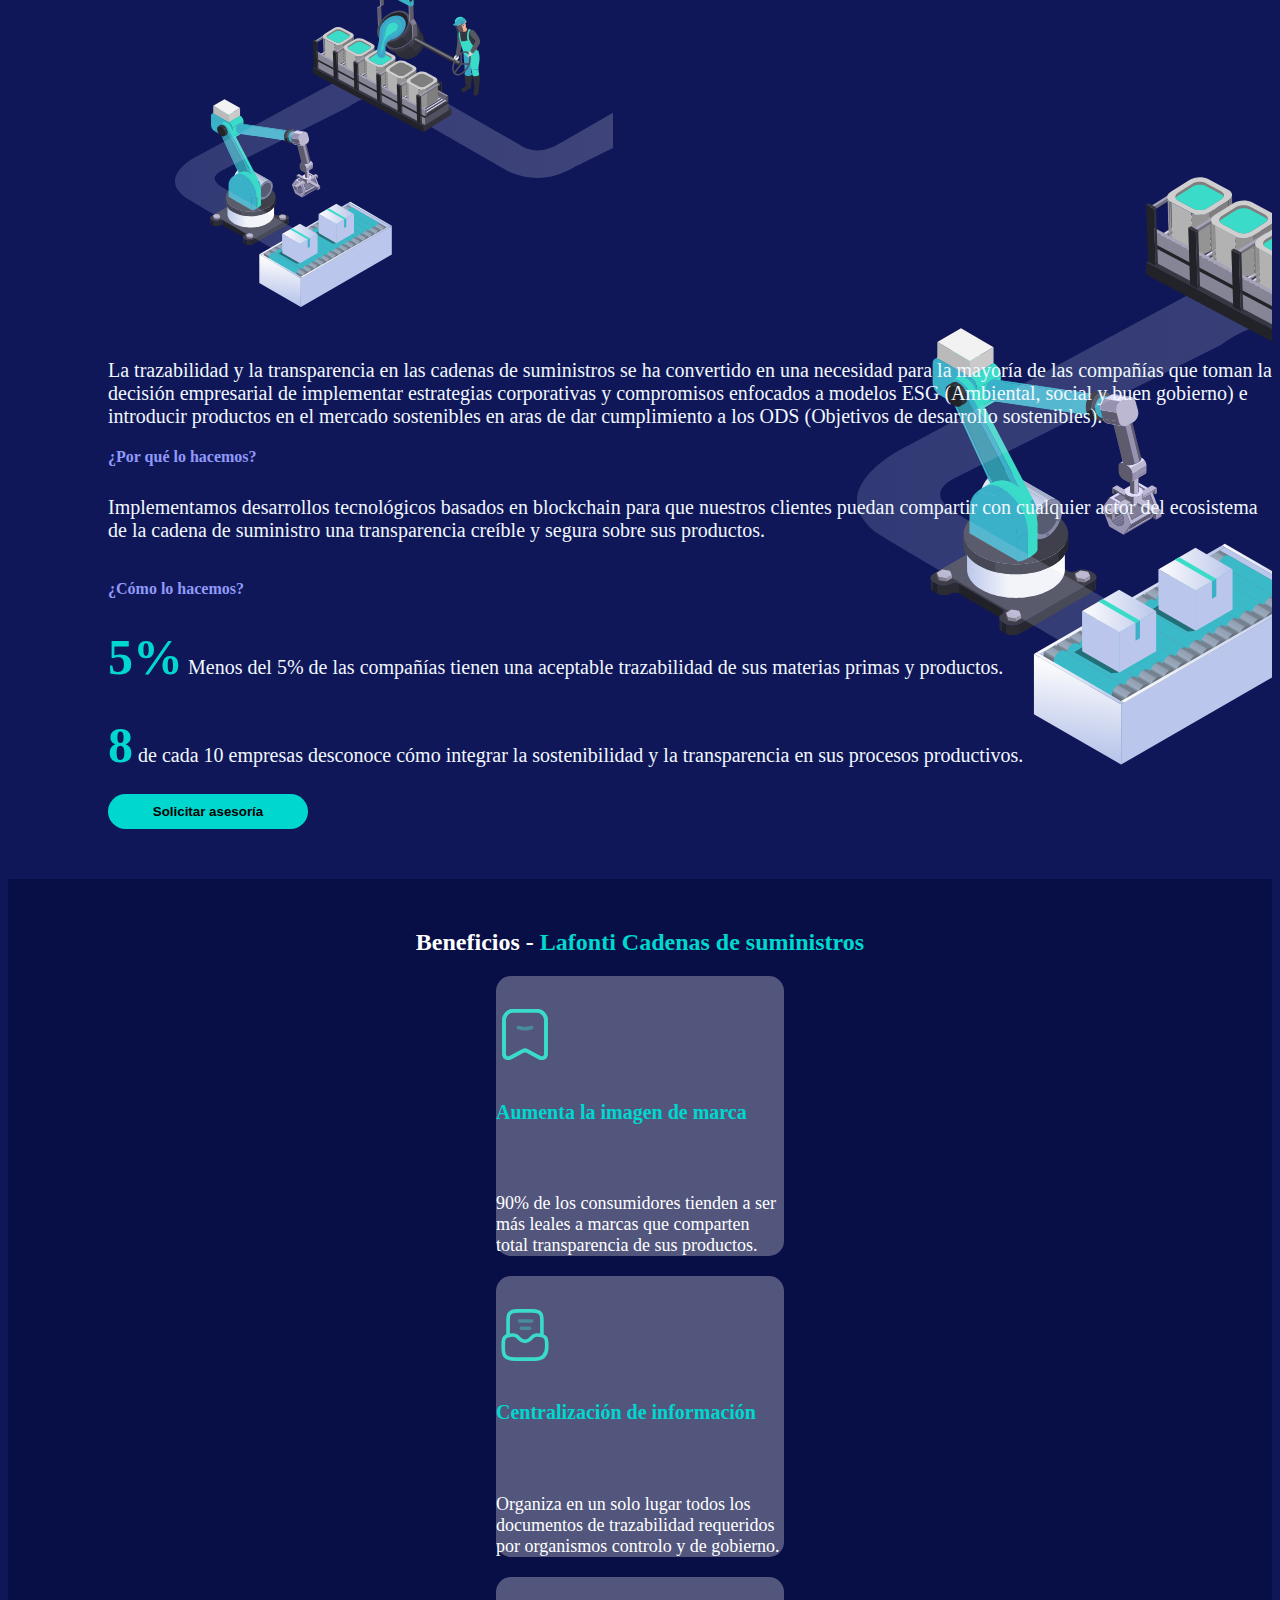
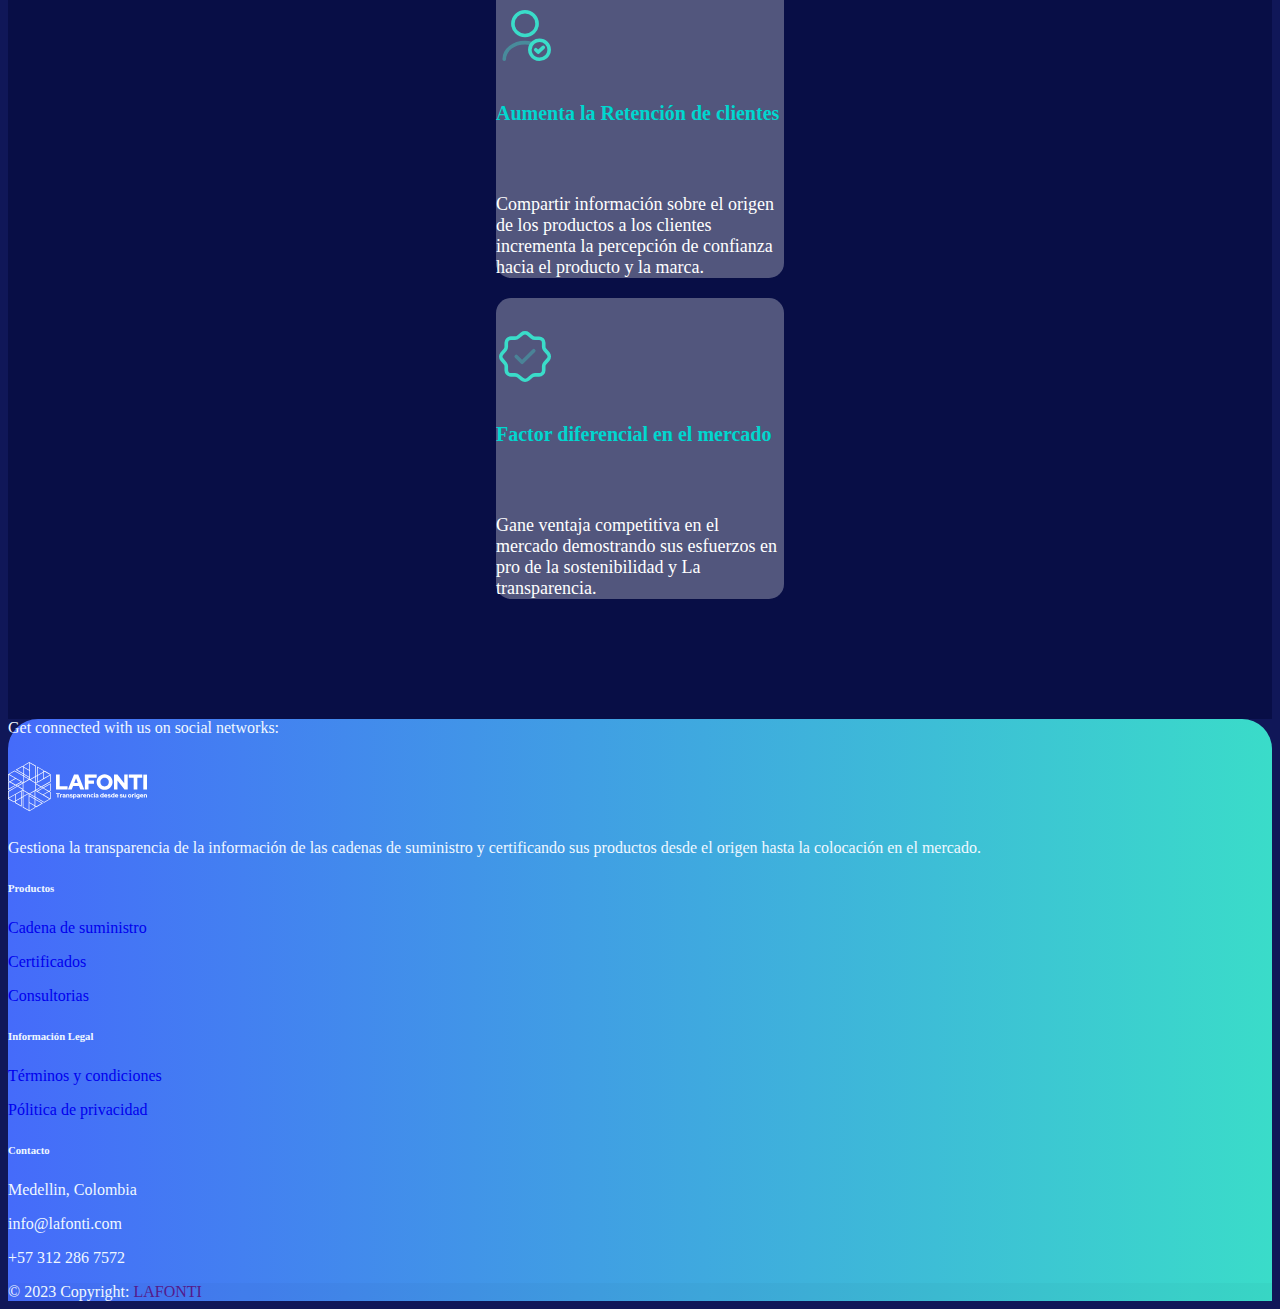
==== commit c6a44c56: "fix cadena sections" ====
--- a/cadenas-suministro.html
+++ b/cadenas-suministro.html
@@ -146,47 +146,100 @@
             </div>
         </section>
         <!-- End Exportadores-->
-         <!-- Start exportadores-->
-         <section class="exportadores-section">
+         <!-- Start empresas-->
+         <section class="empresas-section">
             <div class="">
-                <h2><span>Cadenas de suministros </span>para exportadores<span></h2>
+                <h2><span>Cadenas de suministros </span>para empresas sostenibles<span></h2>
             </div>
             <div class="container-xxl">
                 <div class="row justify-content-center">
-                    <div class="col-12 col-lg-7 col-xl-7 col-xxl-7">
+                    <div class="empresas-info col-12 col-lg-8 col-xl-8 col-xxl-8">
                         <div class="row d-flex flex-column justify-content-around">
                             <div class="d-flex flex-column justify-content-around d-lg-none">
-                                <img src="assets/img/section-cadena-exportadores-img.svg" class="img-fluid" style="margin: auto;" alt="...">
-                            </div>
-                            <div class="col-10 d-flex flex-column justify-content-around">
+                                <img src="assets/img/section-cadena-empresas-img.svg" class="img-fluid" style="margin: auto;" alt="...">
+                            </div>
+                            <div class="d-flex flex-column justify-content-around">
                                 <br>
-                                <p>Trabajamos para que nuestros clientes exportadores cumplan con el Due Diligence 
-                                    adecuado frente a las regulaciones de transparencia internacional para las 
-                                    cadenas de suministros implementadas por los grandes mercados y puedan 
-                                    certificar de manera segura y creíble el origen de sus productos.</p>
-                            </div>
-                            <div class="lista-regulaciones d-flex flex-column justify-content-around">
-                                <h4><br>Algunas de las regulaciones son:</h4>
-                                <ul id="tabs">
-                                    <li class="check">  Pasaporte de producto digital (DPP): UE - 2026 - 2030</li>
-                                    <li class="check">  Ley de esclavitud moderna: Reino unido - Australia (2015)</li>
-                                    <li class="check">  Ley de transparencia en cadenas de suministro - California (2012)</li>
-                                    <li class="check">  Ley de minerales en conflicto - UE (2021)</li>
-                                    <li class="check">  Ley de prevención de trabajo forzoso - EEUU (2021)</li>
-                                    <li class="check">  Ley del deber corporativo de vigilancia - Francia (2017)</li>
-                                    <li class="check">  Próximamente: Austria, Bélgica, Suiza, Países bajos y España</li>
-                                    <li class="check">  Ley de debida diligencia trabajo infantil: Paises Bajos</li>
-                                    <li class="check">  Ley de etiquetado de carbono - Francia (2022)</li>
-                                </ul>
+                                <p>La trazabilidad y la transparencia en las cadenas de suministros se ha convertido en una 
+                                    necesidad para la mayoría de las compañías que toman la decisión empresarial de implementar 
+                                    estrategias corporativas y compromisos enfocados a modelos ESG (Ambiental, social y 
+                                    buen gobierno) e introducir productos en el mercado sostenibles en aras de dar cumplimiento 
+                                    a los ODS (Objetivos de desarrollo sostenibles).</p>
+                            </div>
+                            <div class="d-flex flex-column justify-content-around">
+                                <h4>¿Por qué lo hacemos?</h4>
+                                <p>Implementamos desarrollos tecnológicos basados en blockchain para que nuestros clientes puedan 
+                                    compartir con cualquier actor del ecosistema de la cadena de suministro una transparencia 
+                                    creíble y segura sobre sus productos.</p>
+                                <h4><br>¿Cómo lo hacemos?</h4>
+                                <p class="empresas-detail"><span>5%</span> Menos del 5% de las compañías tienen una aceptable trazabilidad de sus materias primas y productos. </p>
+                                <p class="empresas-detail"><span>8</span> de cada 10 empresas desconoce cómo integrar la sostenibilidad y la transparencia en sus procesos productivos. </p>
                                 <button>Solicitar asesoría</button>
                             </div>
                         </div>
                     </div>
-                    <div class="col-5 d-none d-lg-block"></div>
+                    <div class="col-4 d-none d-lg-block"></div>
                 </div>
             </div>
         </section>
-        <!-- End Exportadores-->
+        <!-- End empresas-->
+        <!-- Beneficios Cadena-->
+        <section class="beneficios-empresas-section">
+            <div class="carousel-beneficios container-xxl">
+                <div>
+                    <h2>Beneficios -<span> Lafonti  Cadenas de suministros </span></h2>
+                </div>
+                <div class="d-flex justify-content-center">
+                    <div class="row">
+                        <div class="col">
+                            <div class="card d-flex align-items-center" style="width: 18rem;">
+                                <img src="assets/img/cadena-beneficio-imagen.svg" class="card-img-top" alt="...">
+                                <div class="card-body">
+                                    <h5 class="card-title">Aumenta la imagen de marca</h5>
+                                    <br>
+                                    <p class="card-text">90% de los consumidores tienden a ser más leales a marcas que comparten total transparencia de sus productos.</p>
+                                </div>
+                            </div>
+                        </div>
+
+                        <div class="col">
+                            <div class="card d-flex align-items-center" style="width: 18rem;">
+                                <img src="assets/img/cadena-beneficio-informacion.svg" class="card-img-top" alt="...">
+                                <div class="card-body">
+                                    <h5 class="card-title">Centralización de información</h5>
+                                    <br>
+                                    <p class="card-text">Organiza en un solo lugar todos los documentos de trazabilidad requeridos por organismos controlo y de gobierno.</p>
+                                </div>
+                            </div>
+                        </div>
+
+                        <div class="col">
+                            <div class="card d-flex align-items-center" style="width: 18rem;">
+                                <img src="assets/img/cadena-beneficio-retencion.svg" class="card-img-top" alt="...">
+                                <div class="card-body">
+                                    <h5 class="card-title">Aumenta la Retención de clientes</h5>
+                                    <br>
+                                    <p class="card-text">Compartir información sobre el origen de los productos a los clientes incrementa la percepción de confianza hacia el producto y la marca.</p>
+                                </div>
+                            </div>
+                        </div>
+
+                        <div class="col">
+                            <div class="card d-flex align-items-center" style="width: 18rem;">
+                                <img src="assets/img/cadena-beneficio-mercado.svg" class="card-img-top" alt="...">
+                                <div class="card-body">
+                                    <h5 class="card-title">Factor diferencial en el mercado</h5>
+                                    <br>
+                                    <p class="card-text">Gane ventaja competitiva en el mercado demostrando sus esfuerzos en pro de la sostenibilidad y La transparencia.</p>
+                                </div>
+                            </div>
+                        </div>
+                    </div>
+                </div>
+            </div>
+        </section>
+        <!-- Beneficios Cadena-->
+
 
         <!-- Footer -->
         <footer class=" footer text-center text-lg-start text-muted">
--- a/styles/styles.css
+++ b/styles/styles.css
@@ -557,7 +557,100 @@
     width: 200px;
 }
 
-  /*--------------------------------EMPRESAS-----------------------------------*/
+/*--------------------------------EMPRESAS-----------------------------------*/
+
+.empresas-section{
+    background-image: url(../assets/img/section-cadena-empresas-background.svg);    background-size: cover;
+    margin-bottom: 50px;
+}
+
+.empresas-section h2{
+    color: white;
+    text-align: center;
+    padding-top: 50px;
+}
+
+.empresas-section span{
+    color: rgb(0, 215,207);
+}
+
+.empresas-section p{
+    text-align: left;
+}
+
+.empresas-section h4 {
+    color:rgb(143,153,249);
+    text-align: left;
+    font-weight:700;
+    margin-top: 20px;
+}
+
+.empresas-info{
+    padding-left: 100px;
+}
+
+.empresas-detail span{
+    font-weight:700;
+    font-size:50px;
+
+}
+
+.empresas-section button{
+    background-color: rgb(0,215,207);
+    border:none;
+    border-radius:50px;
+    padding: 10px 20px;
+    font-weight: 700;
+    width: 200px;
+}
+.beneficios-empresas-section {
+    background-color:rgb(8,14,70);
+    padding-bottom: 100px;
+}
+
+
+
+.beneficios-empresas-section h2{
+    color: white;
+    text-align: center;
+    padding-top: 50px;
+    font-weight: 700;
+}
+
+.beneficios-empresas-section span{
+    color: rgb(0, 215,207);
+}
+
+.carousel-beneficios .card{
+    background-color: rgba(255, 255, 255, 0.3);
+    border-radius: 15px;
+    margin: 20px auto;
+
+}
+
+.carousel-beneficios .card img{
+    width: 20%;
+    margin-top: 30px;
+}
+
+.carousel-beneficios .card-body h5{
+    color:rgb(0,215,207);
+    font-weight: 700;
+    font-size: 20px;
+}
+
+.carousel-beneficios .card-body p{
+    color:white;
+    font-size: 18px;
+    font-weight: 500;
+}
+
+
+
+
+
+
+
 
 
 
@@ -582,6 +675,10 @@
     .cta-section{
         margin-top: -50px;
         background-position: center center;
+        background-size: cover;
+    }
+    .empresas-section{
+        background-image: url(../assets/img/section-cadena-empresas-background1400.svg);
         background-size: cover;
     }
   }
@@ -640,6 +737,10 @@
         background-image: url(../assets/img/section-cadena-exportadores-background1180.svg);
         background-size: cover;
     }
+
+    .empresas-section{
+        background-image: url(../assets/img/section-cadena-empresas-background1180.svg);    background-size: cover;
+    }
 }
 
 /*Start media Query*/
@@ -650,8 +751,6 @@
     }
 
 }
-
-
 
 /*Start media Query*/
 @media (max-width: 767px) {
@@ -703,13 +802,22 @@
         overflow: hidden;
     }
 
-    
-
+    .empresas-section p{
+        padding: 0px;
+    }
+
+    .empresas-info{
+        padding-left:0px;
+    }
 }
 
 @media (max-width: 500px) {
     .industrias-section h4{
         margin-left: 30px;
+    }
+
+    .empresas-section p{
+        padding: 0px;
     }
 }
 
@@ -748,5 +856,12 @@
         margin-top: 10px;
     }
 
-    
+    .empresas-info{
+        padding-left:0px;
+    }
+
+    .empresas-section p{
+        padding: 0px;
+    }
+
 }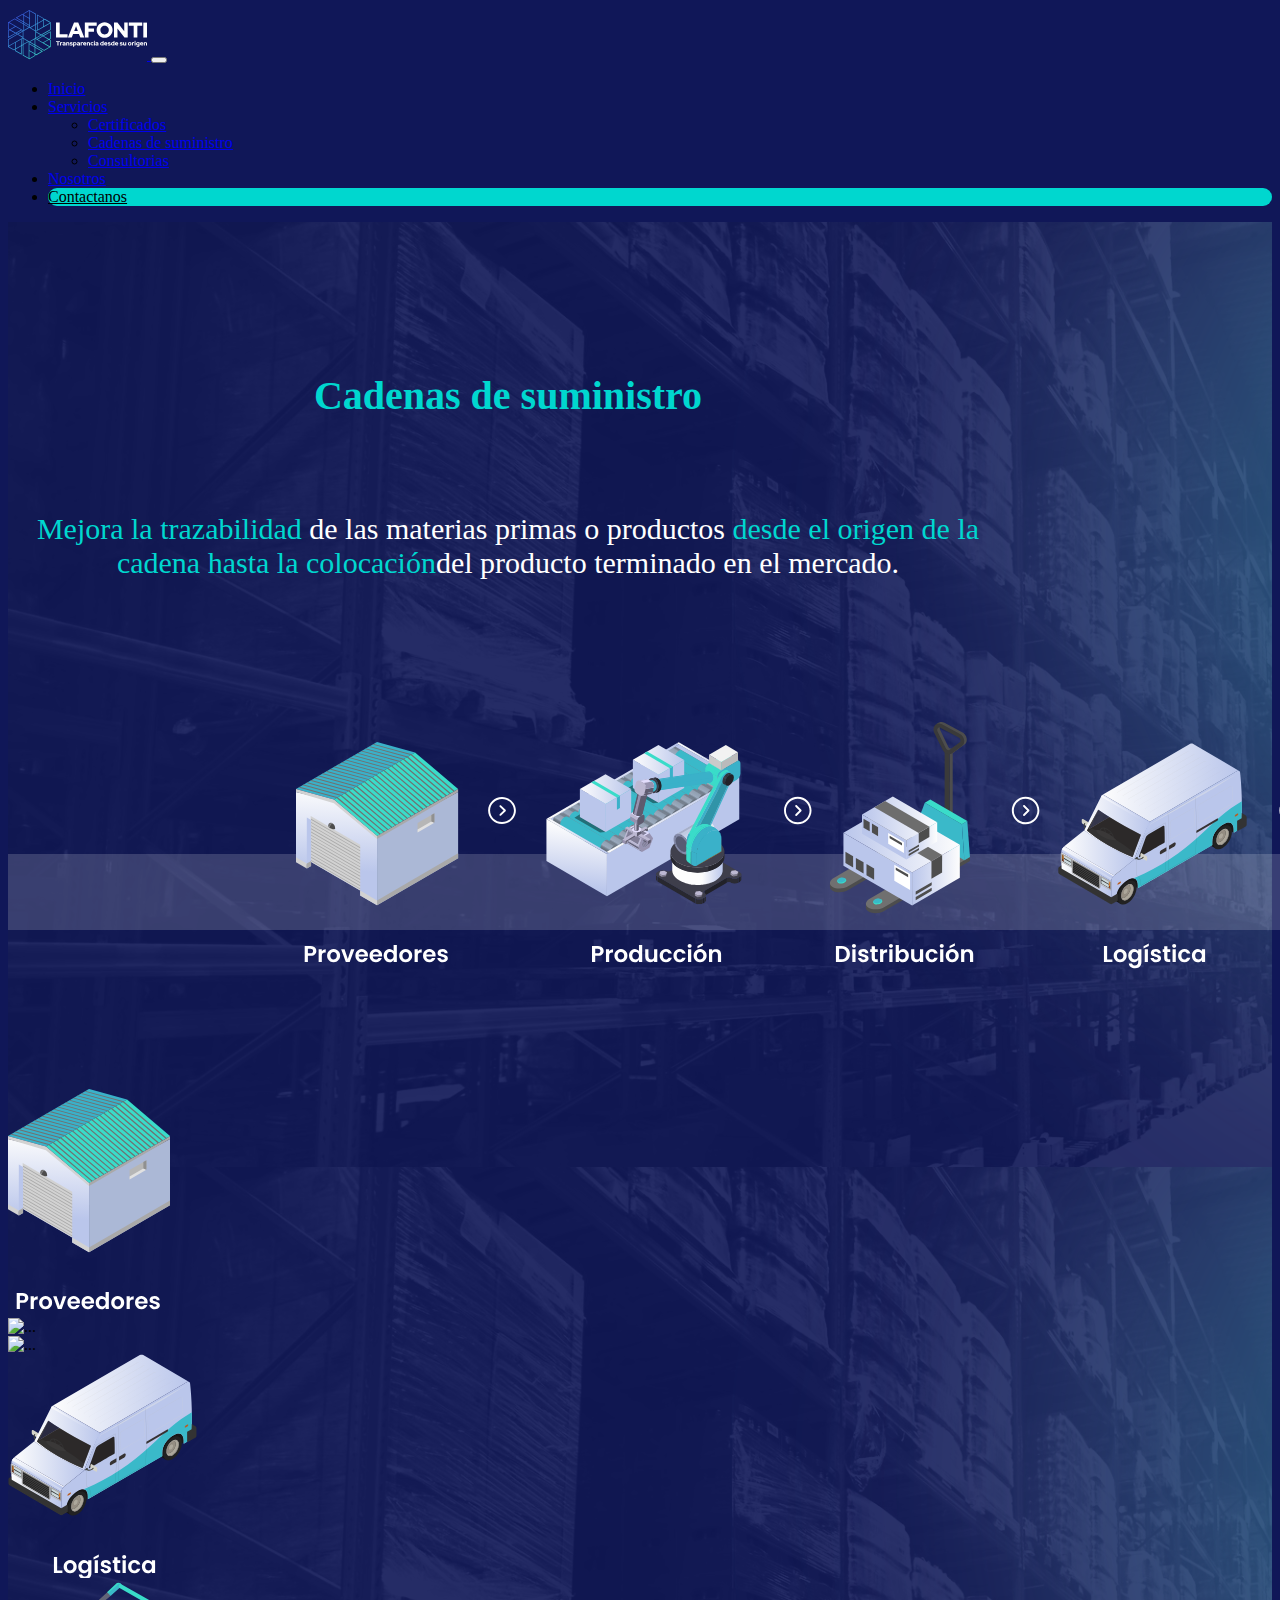
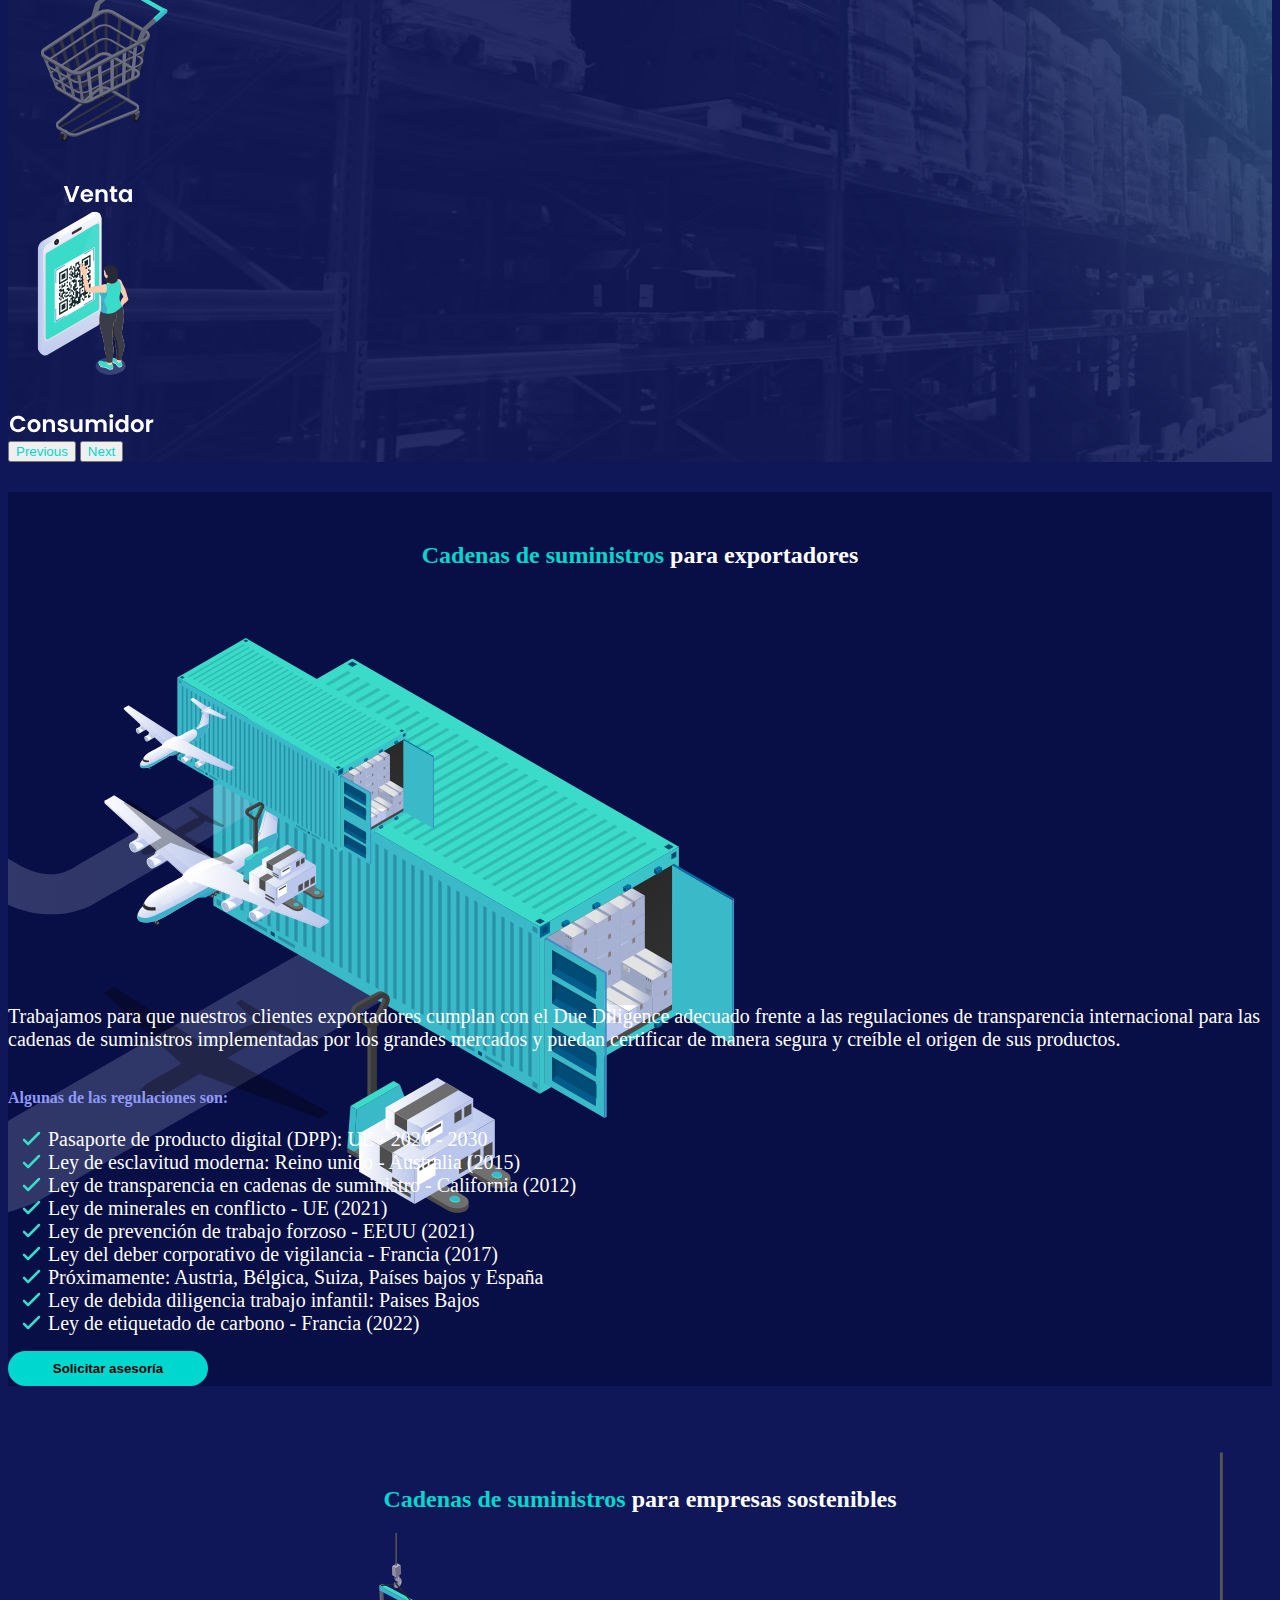
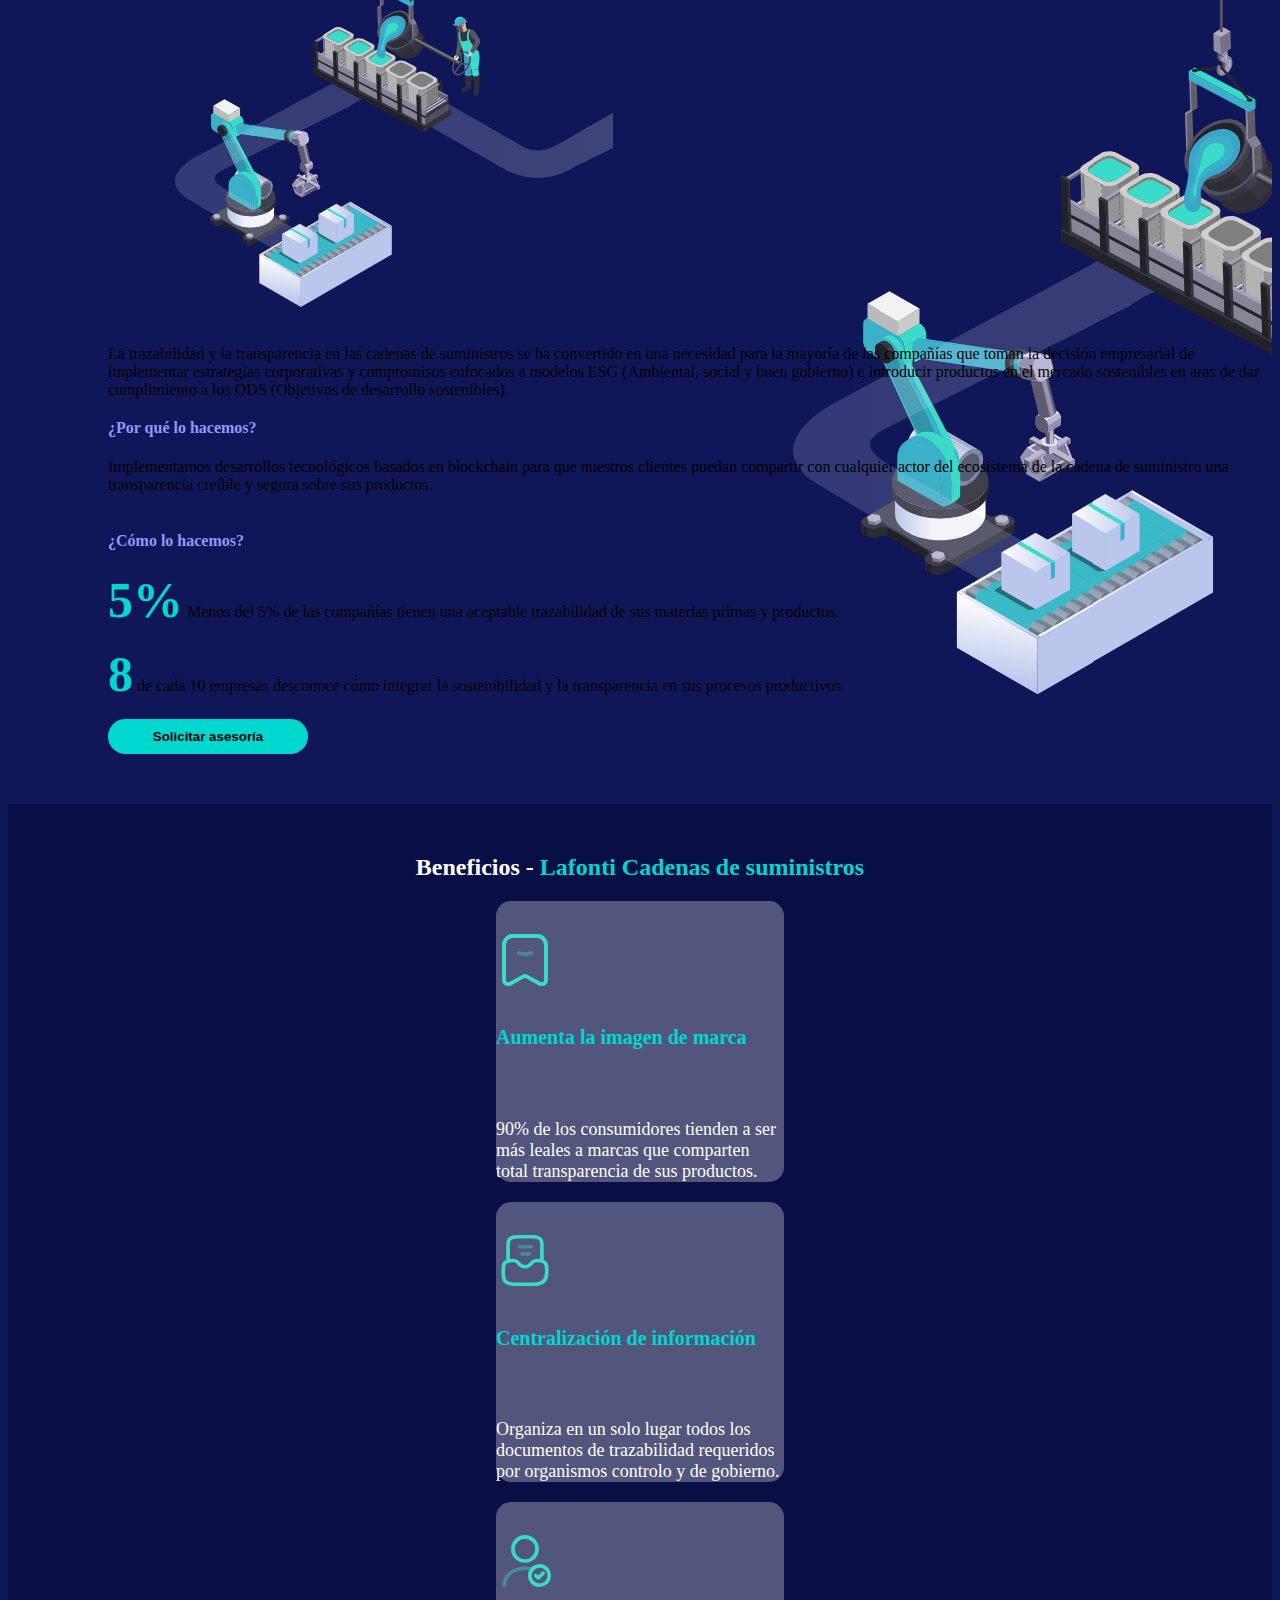
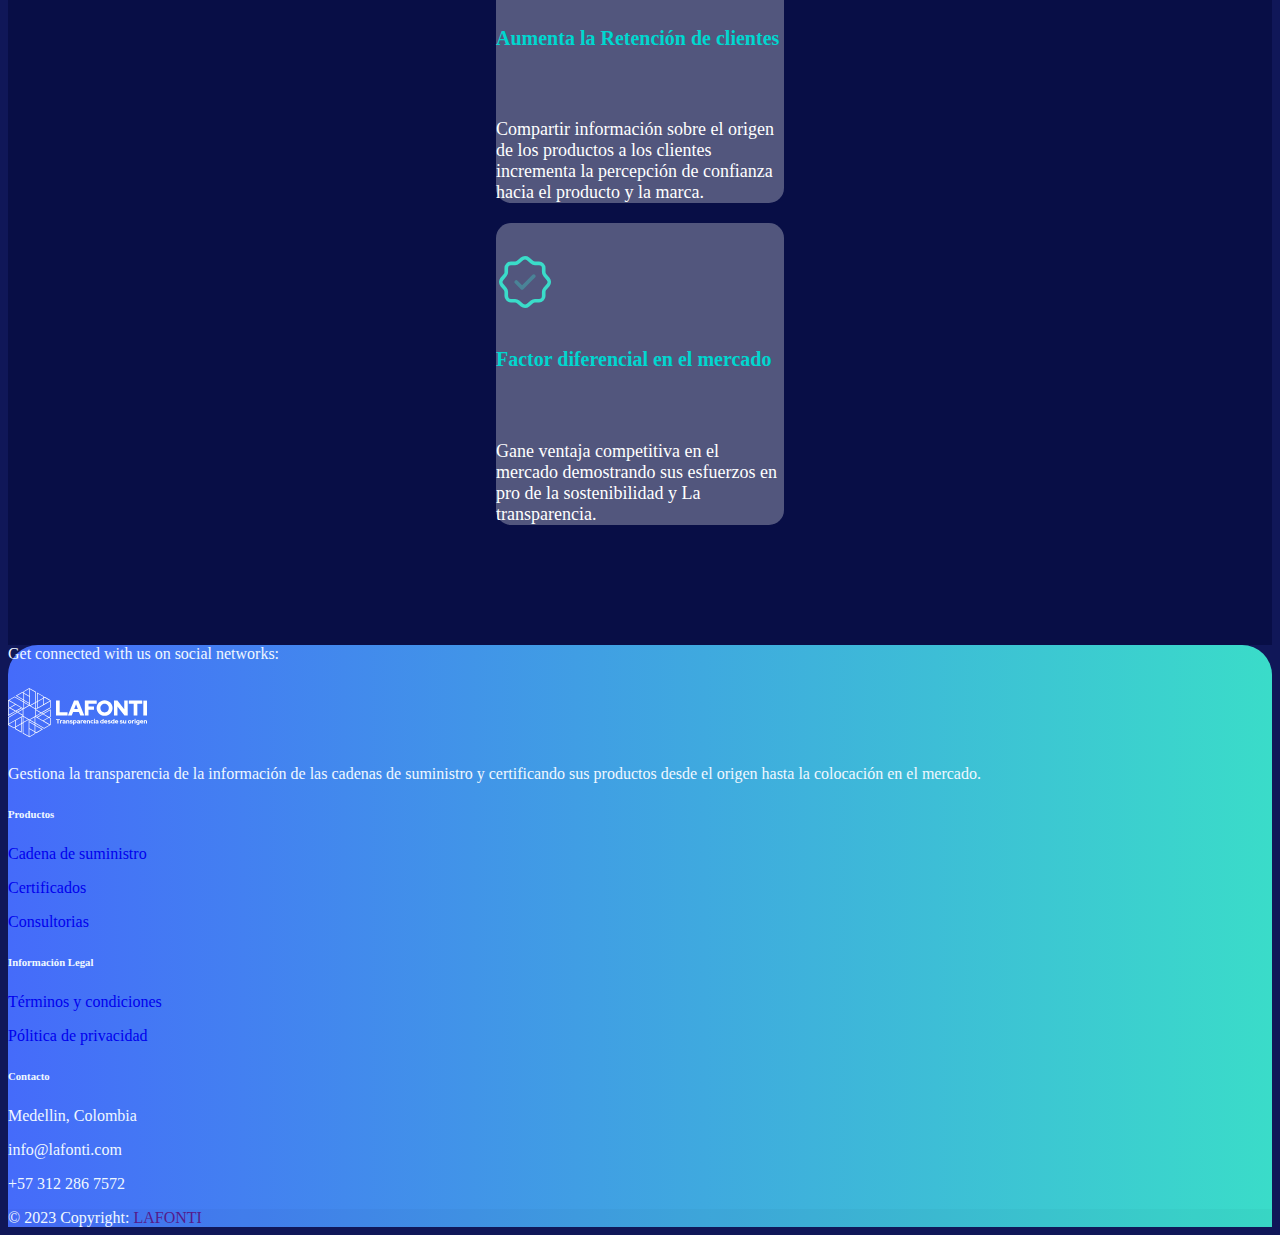
==== commit 4df9df5e: "update seections" ====
--- a/cadenas-suministro.html
+++ b/cadenas-suministro.html
@@ -25,7 +25,7 @@
  <!-- Start Navbar -->
     <nav class="container navbar fixed-top navbar-expand-lg navbar-dark shadow-5-strong">
         <div class="nav container-fluid">
-            <a class="navbar-brand" href="#">
+            <a class="navbar-brand" href="index.html">
                 <img src="assets/img/navbar-icon.svg" alt="Logo" height="50" class="d-inline-block align-text-top">
             </a>
             <button class="navbar-toggler" type="button" data-bs-toggle="collapse" data-bs-target="#navbarNav" aria-controls="navbarNav" aria-expanded="false" aria-label="Toggle navigation">
@@ -34,14 +34,14 @@
             <div class="collapse navbar-collapse" id="navbarNav">
                 <ul class="navbar-nav ms-auto mb-2 mb-lg-0">
                     <li class="nav-item ps-3 pe-3 d-flex">
-                        <a class="nav-link active" aria-current="page" href="#">Inicio</a>
+                        <a class="nav-link active" aria-current="page" href="index.html">Inicio</a>
                     </li>
                     <li class="nav-item dropdown">
                         <a class="nav-link dropdown-toggle active" href="#" id="navbarDarkDropdownMenuLink" role="button" data-bs-toggle="dropdown" aria-expanded="false">
                         Servicios
                         </a>
                         <ul class="dropdown-menu dropdown-menu-dark" aria-labelledby="navbarDarkDropdownMenuLink">
-                        <li><a class="dropdown-item" href="#">Certificados</a></li>
+                        <li><a class="dropdown-item" href="certificados.html">Certificados</a></li>
                         <li><a class="dropdown-item" href="cadenas-suministro.html">Cadenas de suministro</a></li>
                         <li><a class="dropdown-item" href="#">Consultorias</a></li>
                         </ul>
@@ -300,10 +300,10 @@
                                 Productos
                             </h6>
                             <p>
-                                <a href="#!" class="text-reset">Cadena de suministro</a>
-                            </p>
-                            <p>
-                                <a href="#!" class="text-reset">Certificados</a>
+                                <a href="cadenas-suministro.html" class="text-reset">Cadena de suministro</a>
+                            </p>
+                            <p>
+                                <a href="certificados.html" class="text-reset">Certificados</a>
                             </p>
                             <p>
                                 <a href="#!" class="text-reset">Consultorias</a>
--- a/styles/styles.css
+++ b/styles/styles.css
@@ -202,13 +202,13 @@
 /*----------------------------------consultoria Card-----------------------------------*/
 
 /*-----------------------------------SERVICES CTA -SECTION-----------------------------------*/
-.empresas-section h1{
+.empresas-pioneras-section h1{
     color:rgb(0,215,207);
     text-align: center;
     font-weight:700;
 }
 
-.empresas-section p{
+.empresas-pioneras-section p{
     color: aliceblue;
     text-align: center;
     font-weight:100;
@@ -560,7 +560,8 @@
 /*--------------------------------EMPRESAS-----------------------------------*/
 
 .empresas-section{
-    background-image: url(../assets/img/section-cadena-empresas-background.svg);    background-size: cover;
+    background-image: url(../assets/img/section-cadena-empresas-background.svg);
+    background-size: cover;
     margin-bottom: 50px;
 }
 
@@ -645,8 +646,119 @@
     font-weight: 500;
 }
 
-
-
+/*===================================================================================================*/
+/*=============================================CERFIFICADOS==================================*/
+
+.services-certificados{
+    background-image: url(../assets/img/section-certificados-background.svg);
+    background-color:rgb(8,14,70);
+    background-size: cover;
+}
+
+.services-certificados h1{
+    text-align: center;
+    font-weight:700;
+    margin-top:30px;
+    font-size: 40px;
+    color: rgb(143, 110,247);
+    margin-top: 150px;
+}
+
+.services-certificados h2{
+    text-align: center;
+    font-weight:500;
+    margin-top:10px;
+    font-size: 30px;
+    color:white;
+    margin-top: 50px;
+}
+
+.services-certificados span{
+    color: rgb(143, 110,247);
+}
+
+
+
+.codigo-section{
+    background-image: url(../assets/img/section-codigo-background.svg);    background-size: cover;
+    margin-bottom: 50px;
+}
+
+.codigo-section h2{
+    color: white;
+    text-align: center;
+    padding-top: 50px;
+}
+
+.codigo-section span{
+    color: rgb(143, 110,247);
+}
+
+.codigo-section p{
+    text-align: left;
+    color: white;
+    font-size: 20px;
+    font-weight: 100;
+}
+
+.codigo-section h4 {
+    color:rgb(143,153,249);
+    text-align: left;
+    font-weight:700;
+    margin-top: 20px;
+}
+
+.codigo-section button{
+    background-color: rgb(143,153,249);
+    border:none;
+    border-radius:50px;
+    padding: 10px 20px;
+    font-weight: 700;
+    width: 200px;
+    color: white;
+}
+
+.beneficios-codigo-section {
+    background-color:rgb(8,14,70);
+    padding-bottom: 100px;
+}
+
+
+
+.beneficios-codigo-section h2{
+    color: white;
+    text-align: center;
+    padding-top: 50px;
+    font-weight: 700;
+}
+
+.beneficios-codigo-section span{
+    color: rgb(143,153,249);
+}
+
+.carousel-beneficios .card{
+    background-color: rgba(255, 255, 255, 0.3);
+    border-radius: 15px;
+    margin: 20px auto;
+
+}
+
+.carousel-beneficios .card img{
+    width: 20%;
+    margin-top: 30px;
+}
+
+.carousel-beneficios .card-body h5{
+    color:rgb(0,215,207);
+    font-weight: 700;
+    font-size: 20px;
+}
+
+.carousel-beneficios .card-body p{
+    color:white;
+    font-size: 18px;
+    font-weight: 500;
+}
 
 
 
@@ -740,6 +852,11 @@
 
     .empresas-section{
         background-image: url(../assets/img/section-cadena-empresas-background1180.svg);    background-size: cover;
+    }
+
+    .codigo-section{
+        background-image: url(../assets/img/section-codigo-background1180.svg);    background-size: cover;
+        margin-bottom: 50px;
     }
 }
 
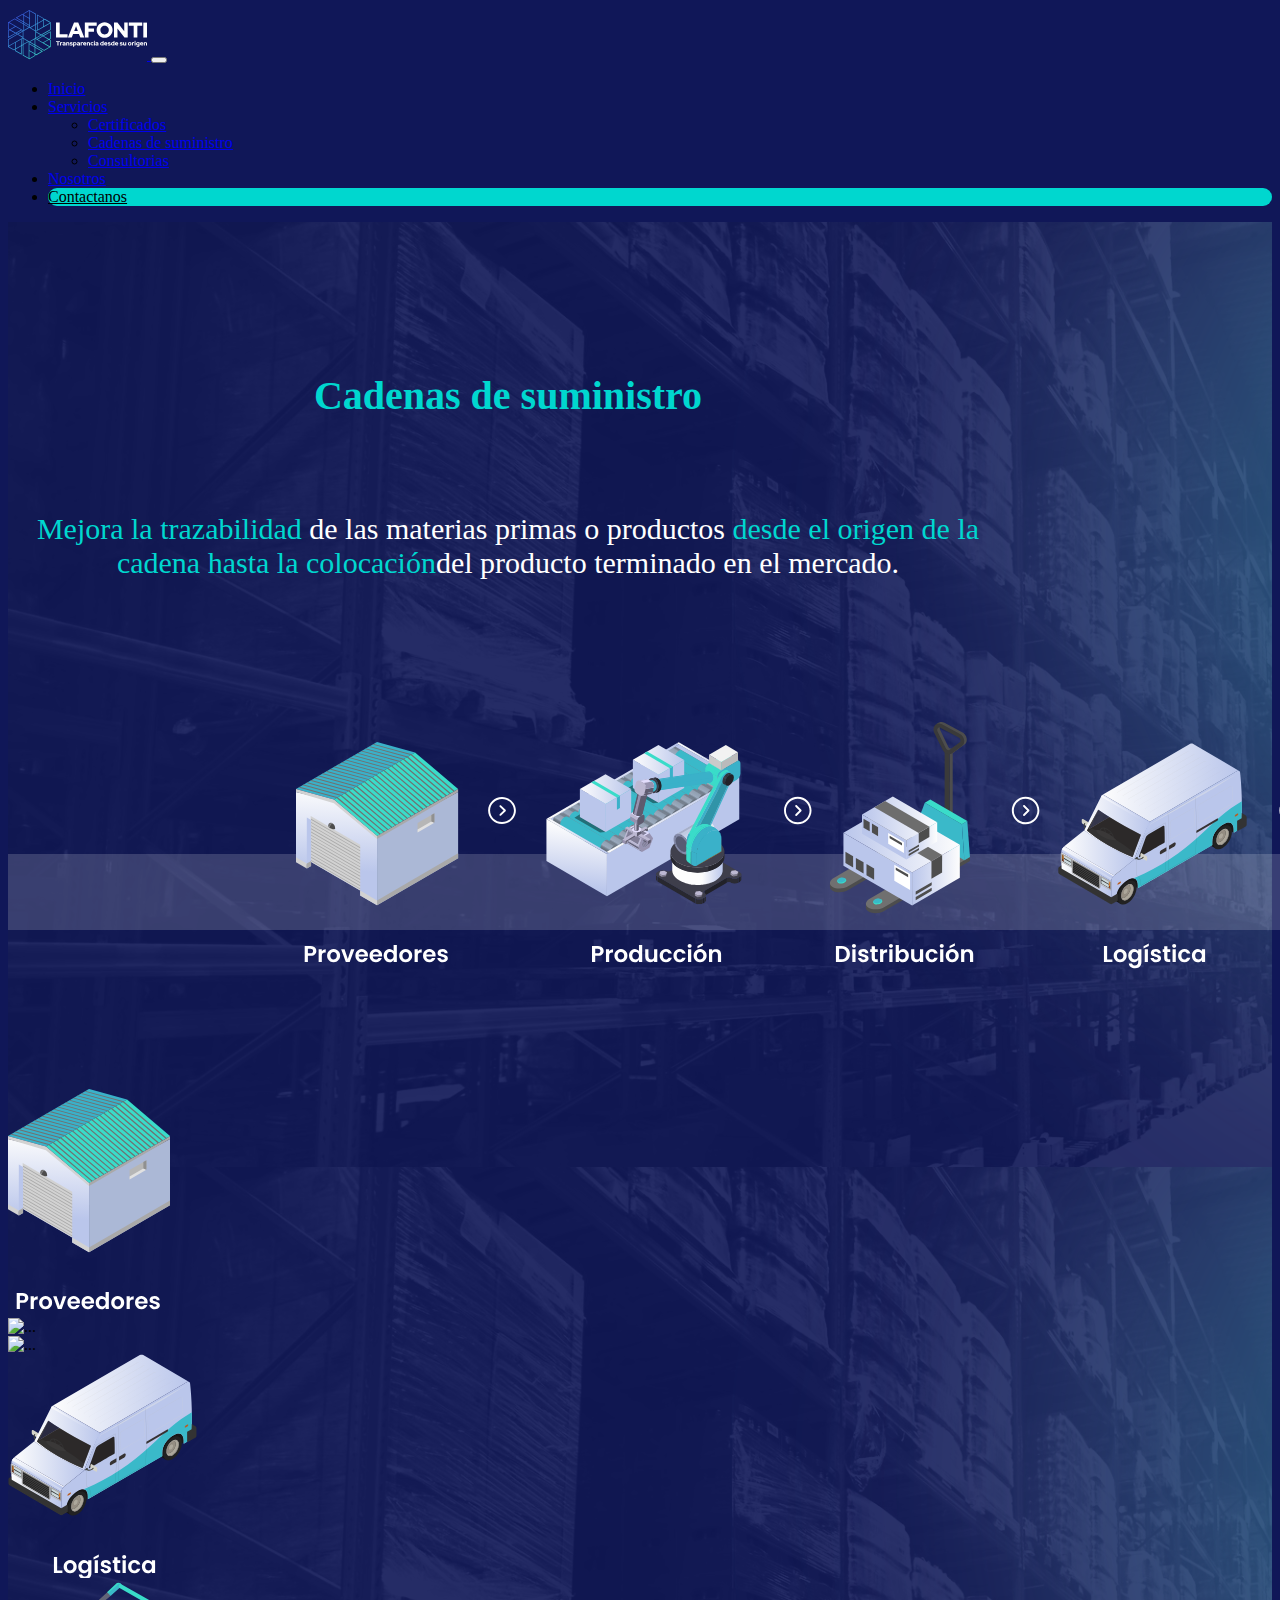
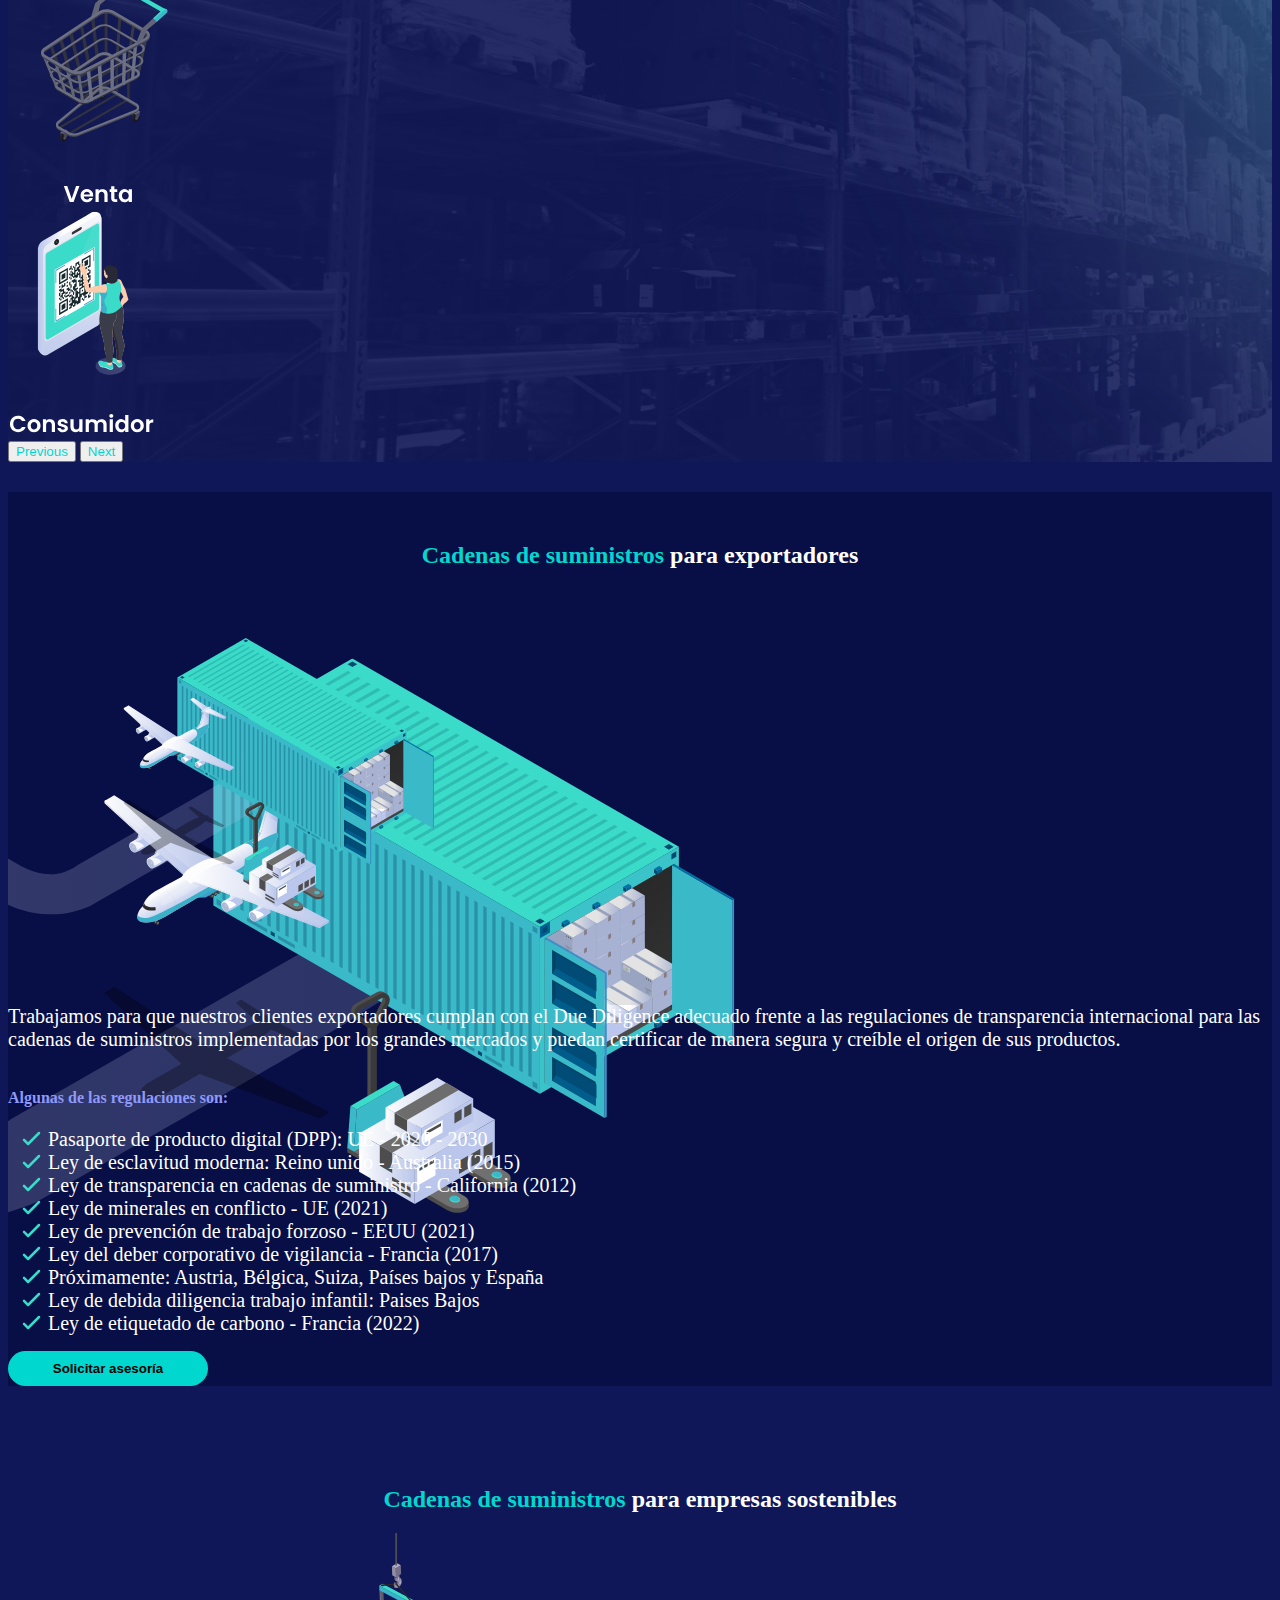
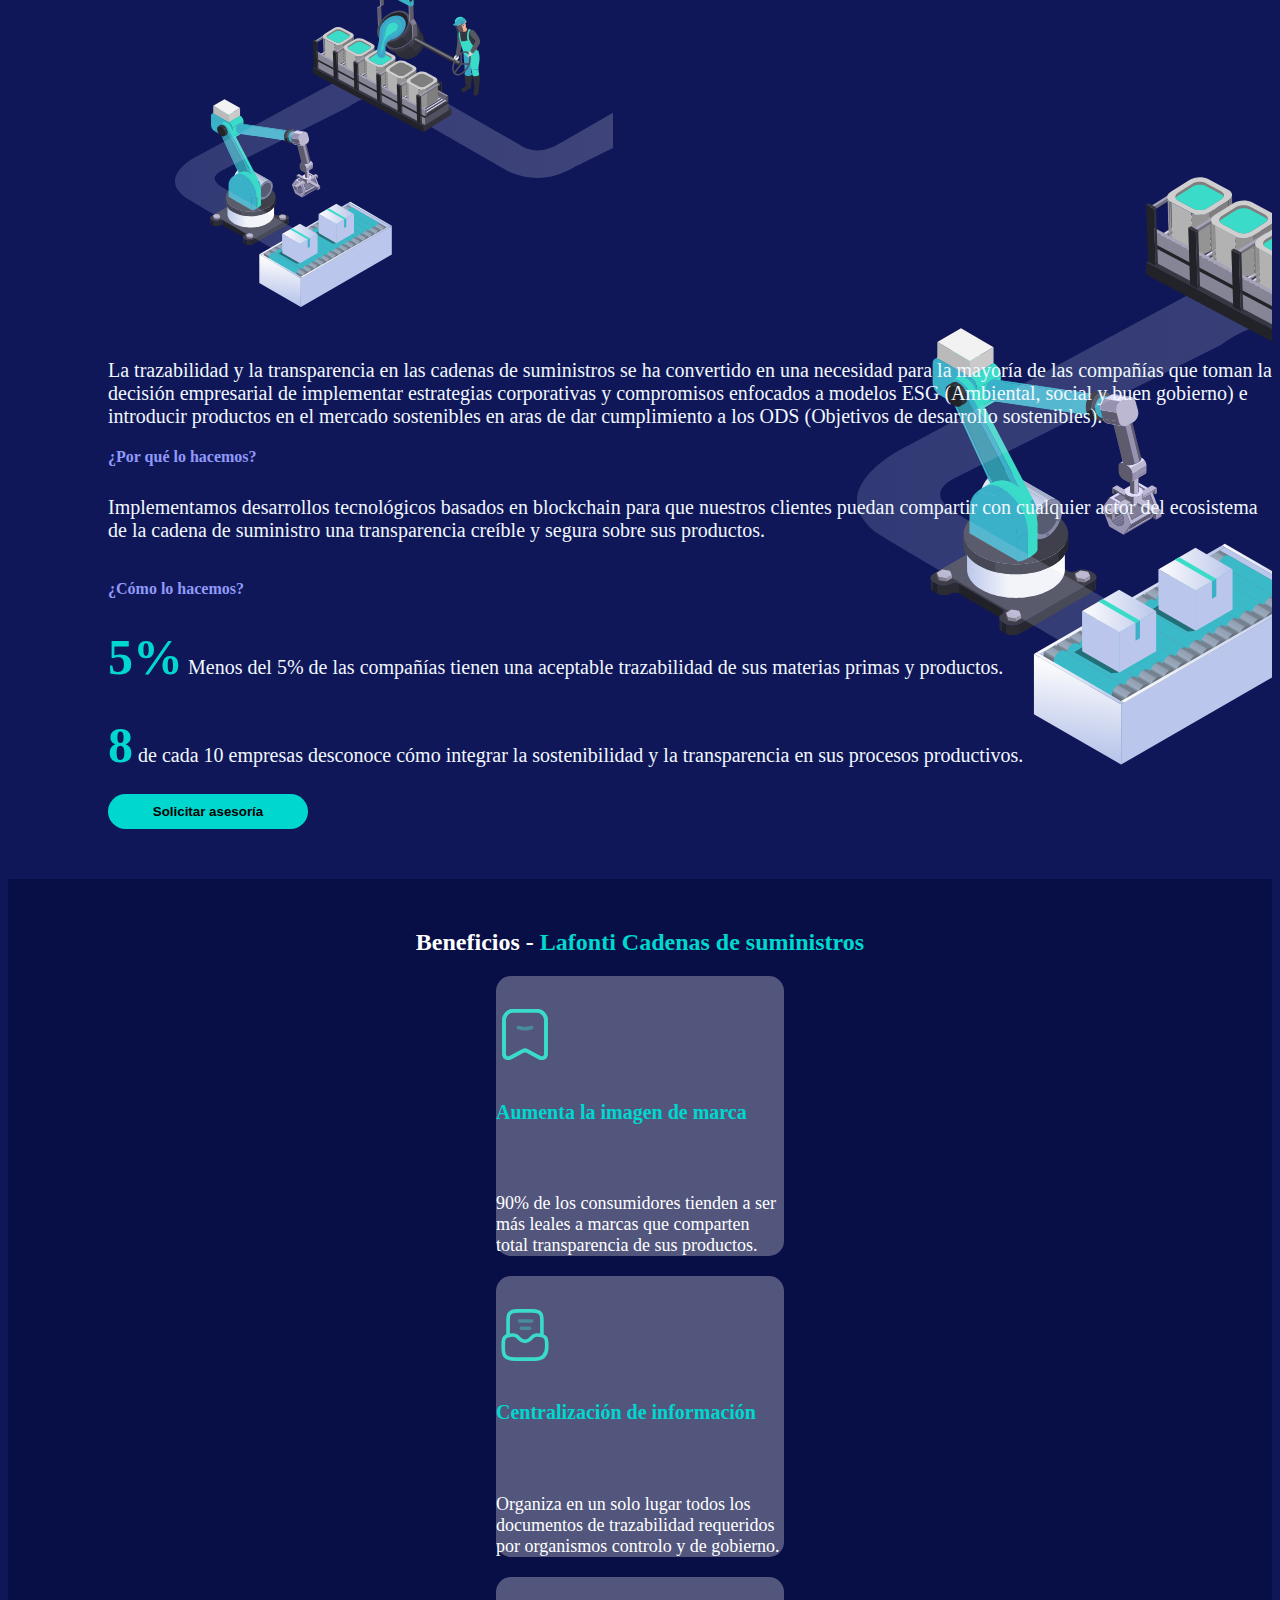
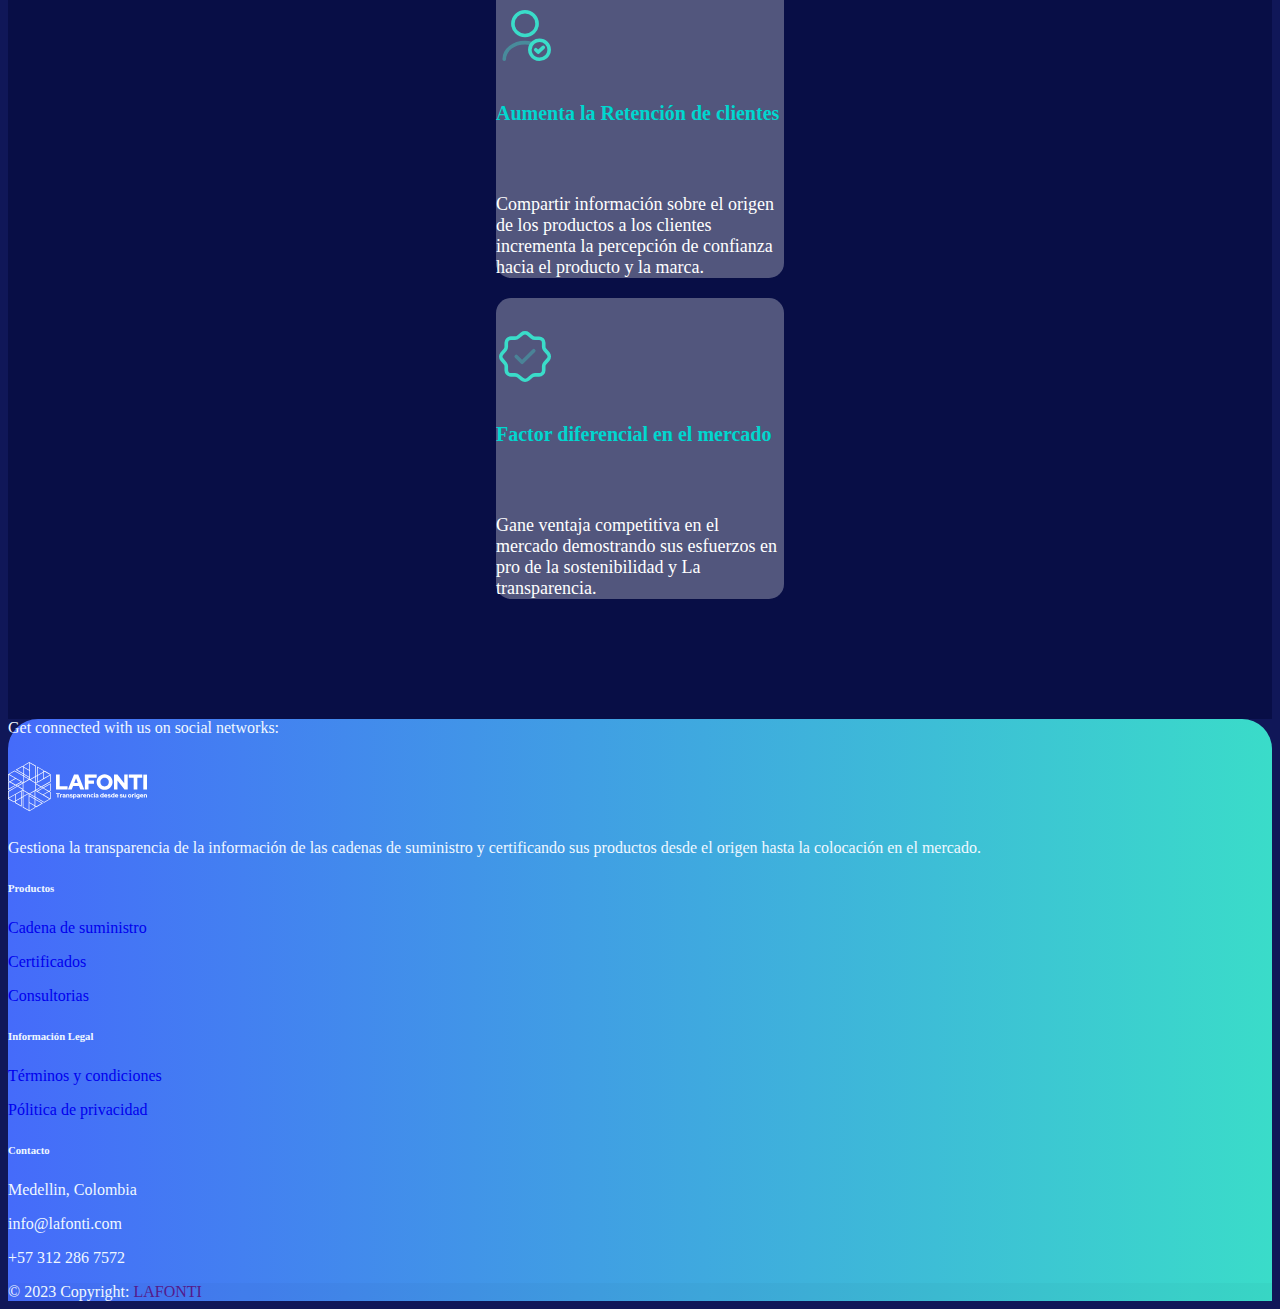
==== commit 3d3d96a9: "update sections" ====
--- a/cadenas-suministro.html
+++ b/cadenas-suministro.html
@@ -43,7 +43,7 @@
                         <ul class="dropdown-menu dropdown-menu-dark" aria-labelledby="navbarDarkDropdownMenuLink">
                         <li><a class="dropdown-item" href="certificados.html">Certificados</a></li>
                         <li><a class="dropdown-item" href="cadenas-suministro.html">Cadenas de suministro</a></li>
-                        <li><a class="dropdown-item" href="#">Consultorias</a></li>
+                        <li><a class="dropdown-item" href="consultorias.html">Consultorias</a></li>
                         </ul>
                     </li>
                     <li class="nav-item ps-3 pe-4">
@@ -306,7 +306,7 @@
                                 <a href="certificados.html" class="text-reset">Certificados</a>
                             </p>
                             <p>
-                                <a href="#!" class="text-reset">Consultorias</a>
+                                <a href="consultorias.html" class="text-reset">Consultorias</a>
                             </p>
                         </div>
                         <!-- Grid column -->
--- a/styles/styles.css
+++ b/styles/styles.css
@@ -145,14 +145,14 @@
 
 /*----------------------------------consultoria Certificados-----------------------------------*/
 .services-section .certificados{
-    color: rgb(241,75,180);
+    color: rgb(143, 110,247);
     text-align: center;
     font-weight: 700;;
 }
 
   .linea-certificados {
     margin: auto;
-    border-top: 4px solid rgb(241,75,180);
+    border-top: 4px solid rgb(143, 110,247);
     height: 4px;
     max-width: 100px;
     padding: 0;
@@ -161,7 +161,7 @@
 
 .card-button-certificados{
     background:none;
-    color:rgb(241,75,180);
+    color:rgb(143, 110,247);
     border:solid white 2px;
     border-radius: 10px;
     text-decoration: none;
@@ -174,14 +174,14 @@
 
   /*----------------------------------consultoria Card-----------------------------------*/
 .services-section .consultoria{
-    color: rgb(255,92,0);
+    color: rgb(21,255,112);
     text-align: center;
     font-weight: 700;;
 }
 
 .linea-consultoria {
     margin: auto;
-    border-top: 4px solid rgb(255,92,0);
+    border-top: 4px solid rgb(21,255,112);
     height: 4px;
     max-width: 100px;
     padding: 0;
@@ -190,7 +190,7 @@
 
 .card-button-consultoria{
     background:none;
-    color:rgb(255,92,0);
+    color:rgb(21,255,112);
     border:solid white 2px;
     border-radius: 10px;
     text-decoration: none;
@@ -577,6 +577,10 @@
 
 .empresas-section p{
     text-align: left;
+    color: aliceblue;
+    font-weight:100;
+    margin-top:30px;
+    font-size: 20px;
 }
 
 .empresas-section h4 {
@@ -680,7 +684,8 @@
 
 
 .codigo-section{
-    background-image: url(../assets/img/section-codigo-background.svg);    background-size: cover;
+    background-image: url(../assets/img/section-codigo-background.svg);
+    background-size: cover;
     margin-bottom: 50px;
 }
 
@@ -760,10 +765,80 @@
     font-weight: 500;
 }
 
-
-
-
-
+/*===========================================================================================*/
+/*=============================================CONSULTORIAS==================================*/
+.services-consultorias{
+    background-image: url(../assets/img/section-consultoria-background.svg);
+    background-color:rgb(8,14,70);
+    background-size: cover;
+}
+
+.services-consultorias h1{
+    text-align: center;
+    font-weight:700;
+    margin-top:30px;
+    font-size: 40px;
+    color: rgb(21,255,112);
+    margin-top: 150px;
+}
+
+.services-consultorias h2{
+    text-align: center;
+    font-weight:500;
+    margin-top:10px;
+    font-size: 30px;
+    color:white;
+    margin-top: 50px;
+    padding: 20px;
+}
+
+.services-consultorias span{
+    color: rgb(21,255,112);
+}
+
+.services-consultorias h4 {
+    color:rgb(143,153,249);
+    text-align: left;
+    font-weight:700;
+    margin-top: 20px;
+    margin-bottom: 30px;
+}
+
+.services-consultorias h3 {
+    color:rgb(21,255,112);
+    font-size:20px;
+    font-weight:700;
+}
+
+.beneficio-container{
+    background: rgba(16,23,88,0.5);
+    border: solid 1px rgb(21,255,112);
+    border-radius: 10px;
+    padding: 5px 5px 5px 30px;
+}
+
+.services-consultorias p {
+    color:white;
+    font-size:18px;
+    font-weight:100;
+    margin: 0px;
+}
+
+.consultoria-beneficios-container{
+    padding-left: 100;
+}
+
+.consultoria-beneficios-container button{
+    background-color: rgb(21,255,112);
+    border:none;
+    border-radius:50px;
+    padding: 10px 20px;
+    font-weight: 700;
+    width: 200px;
+    color: rgb(8,14,70);
+    margin-top: 30px;
+    margin-left: 20px;
+}
 
 
 
@@ -926,6 +1001,10 @@
     .empresas-info{
         padding-left:0px;
     }
+
+    .consultoria-beneficios-container{
+        padding-left:0;
+    }
 }
 
 @media (max-width: 500px) {
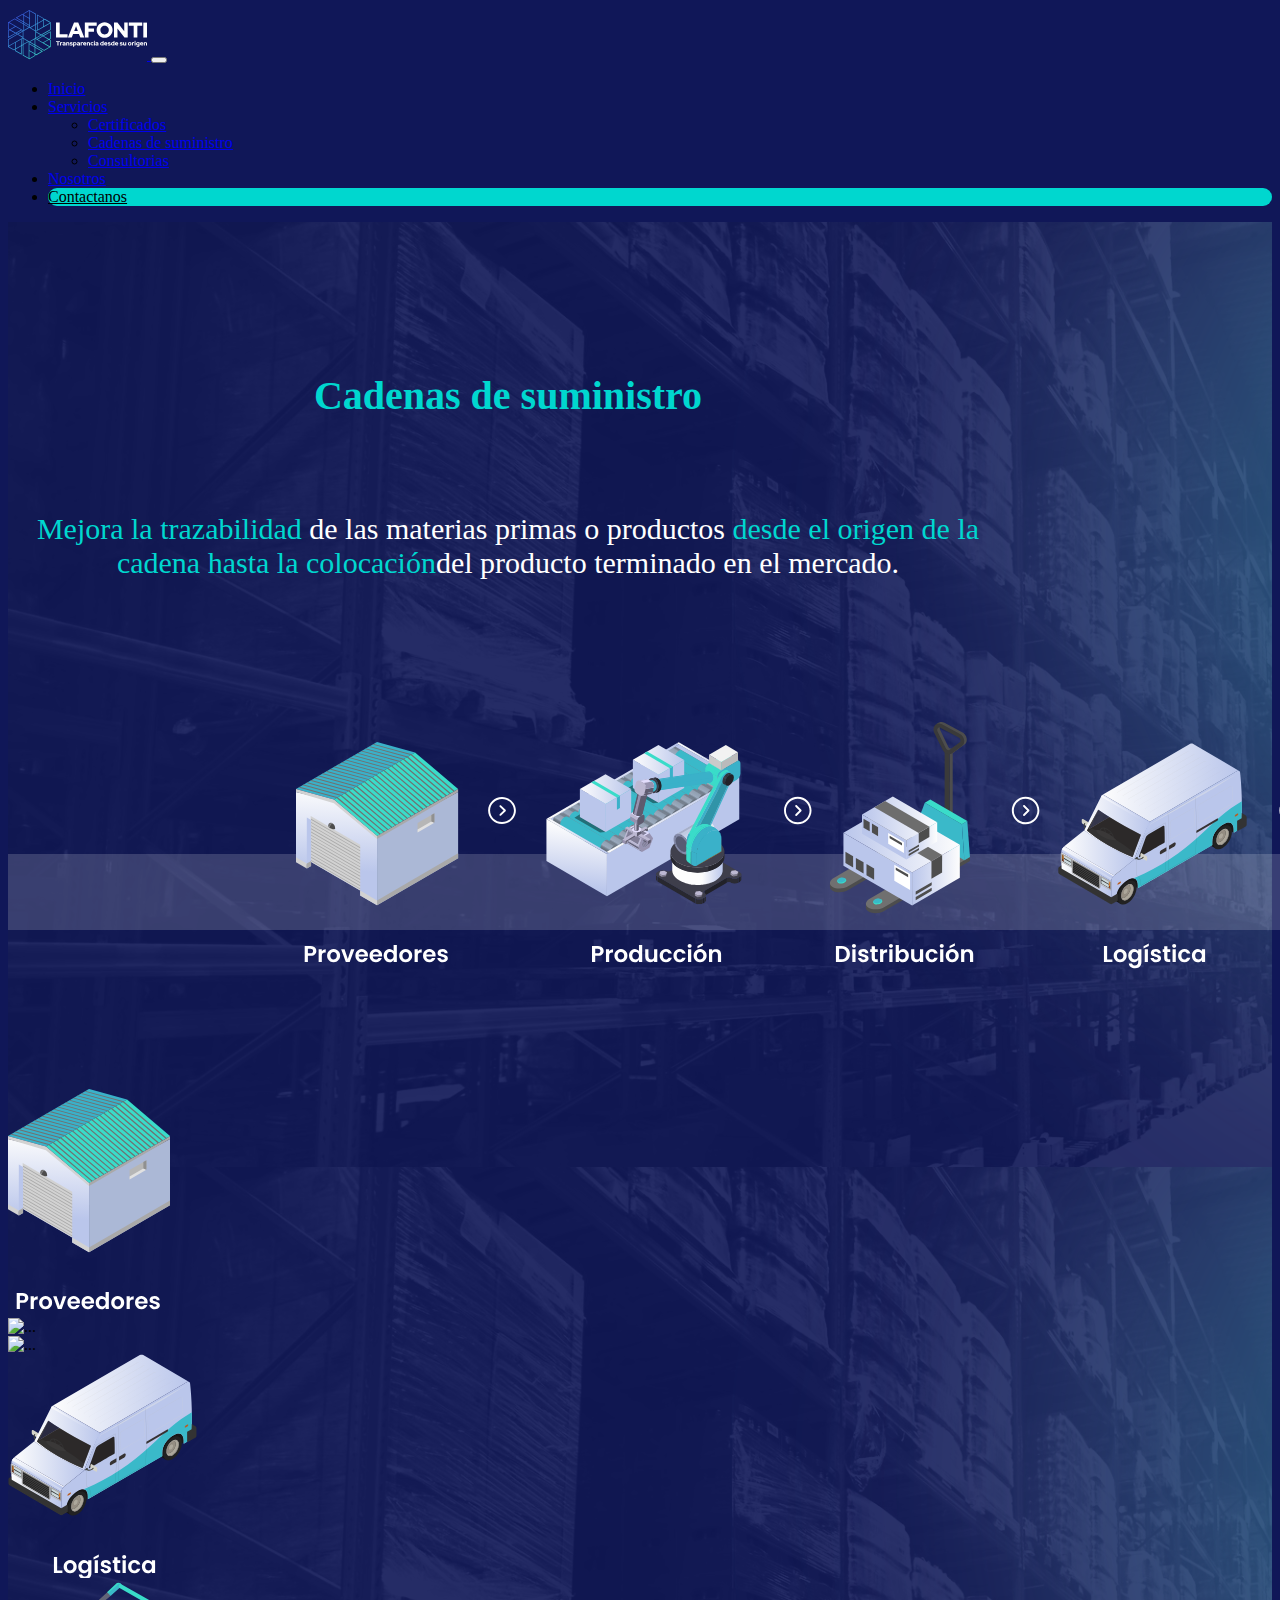
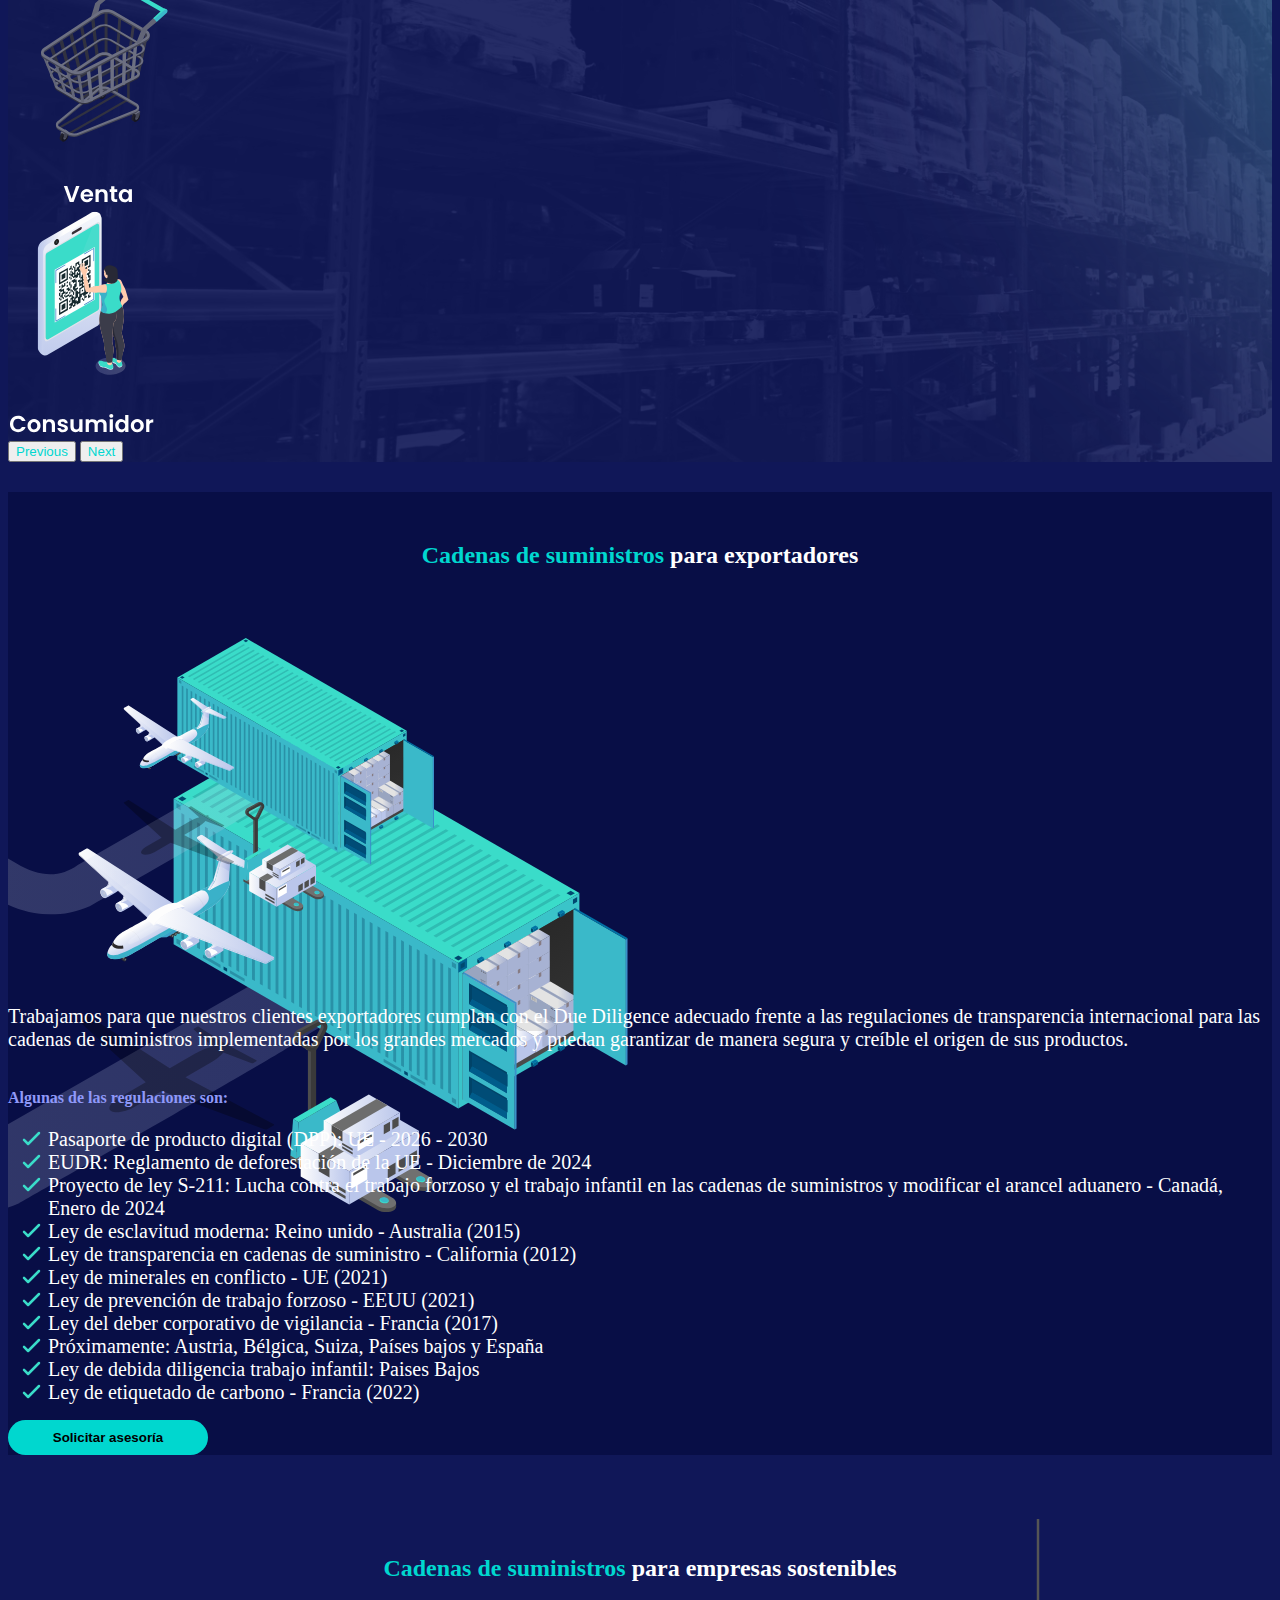
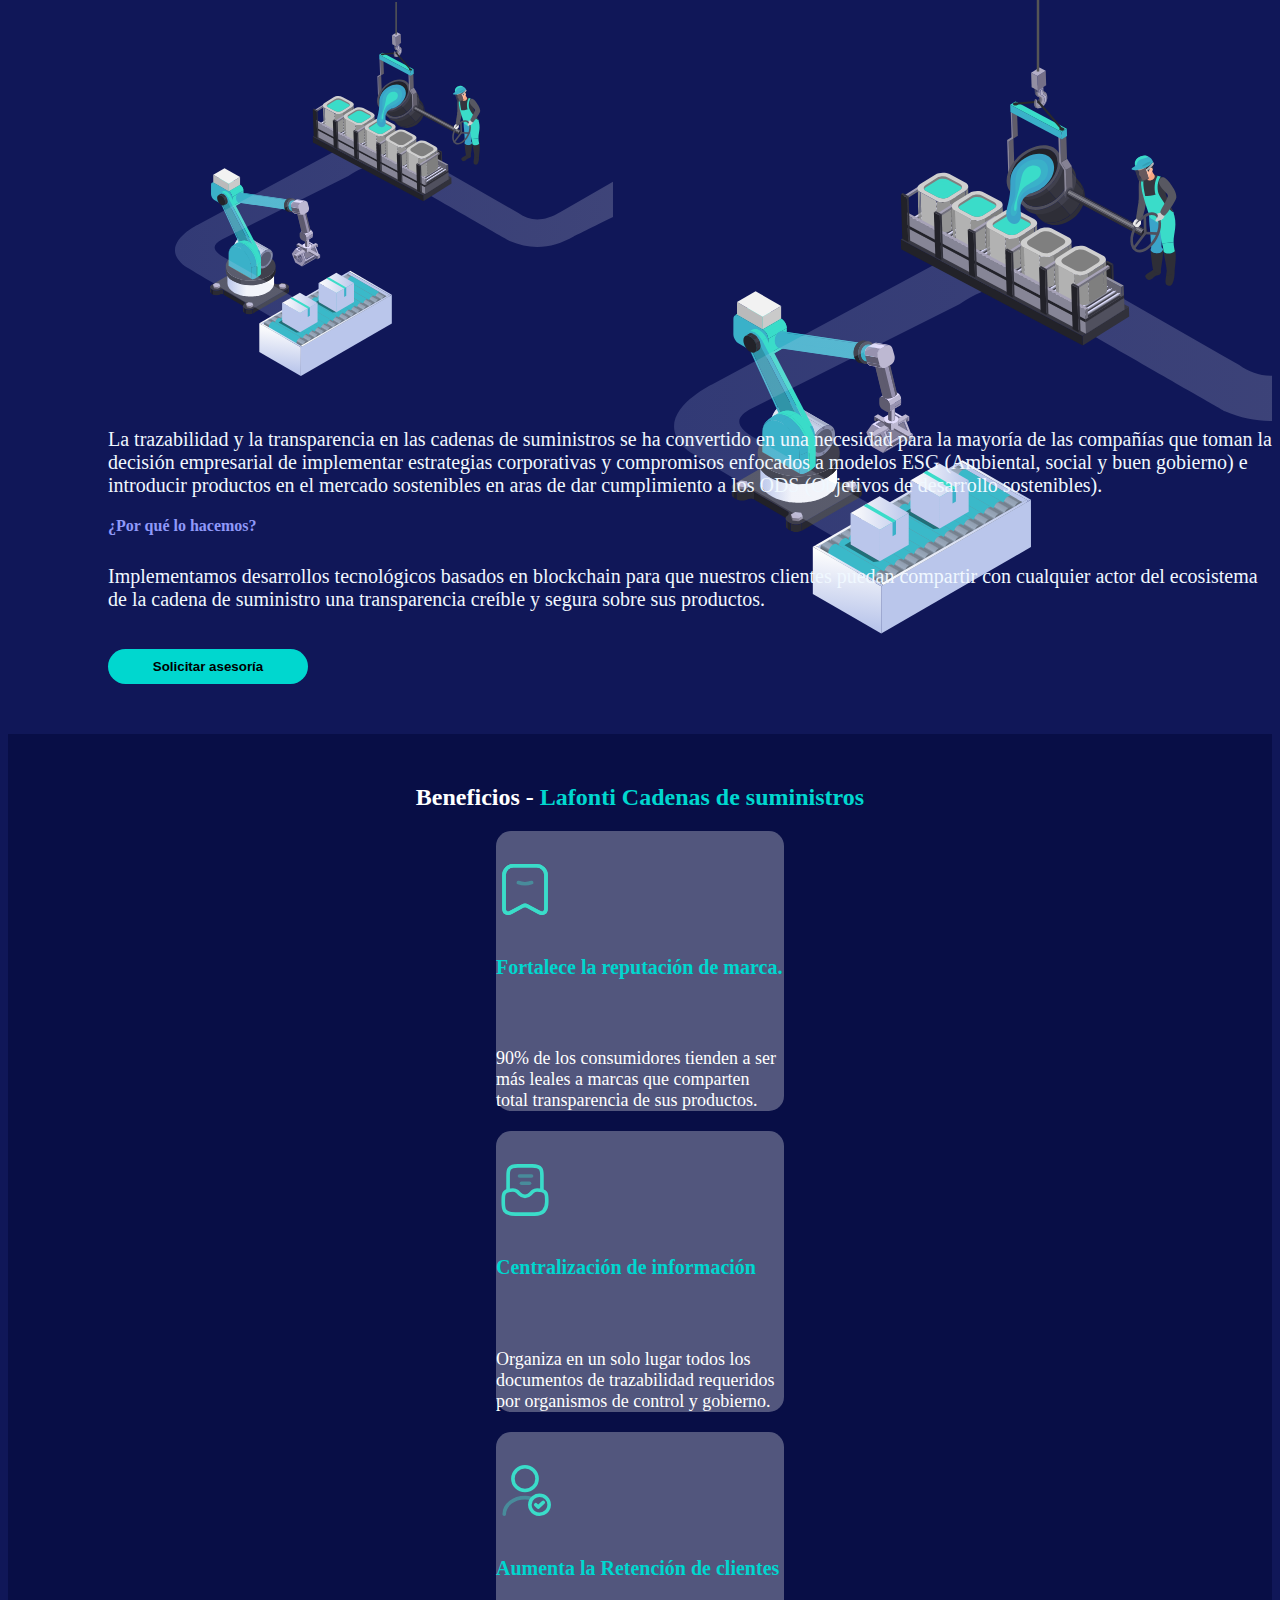
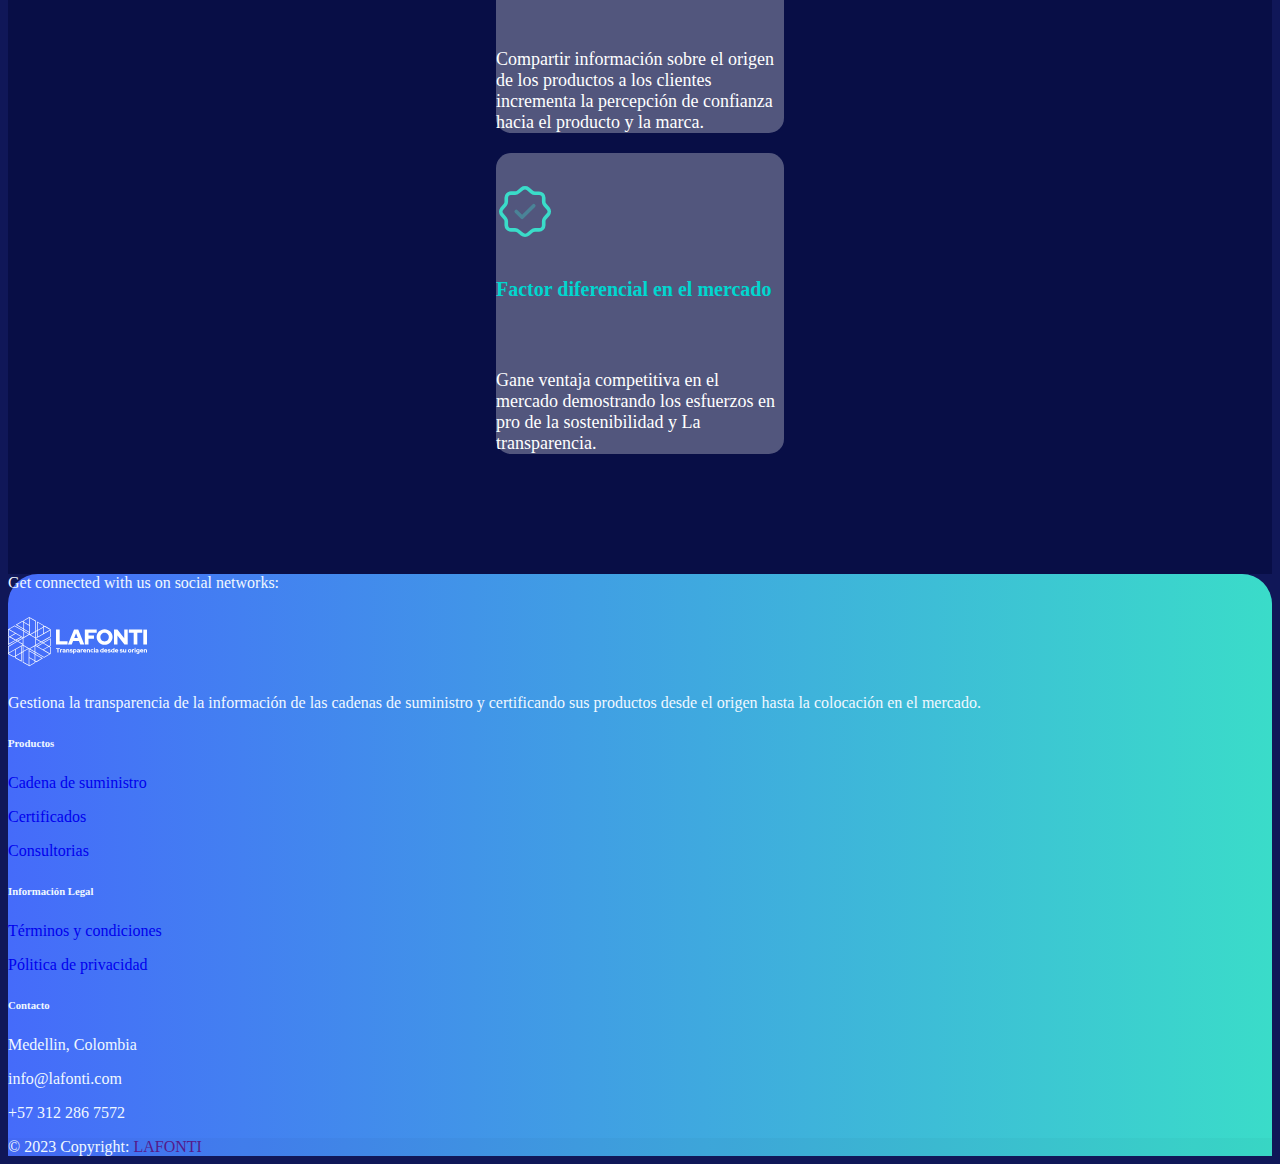
==== commit 67e1bc8c: "update fix" ====
--- a/cadenas-suministro.html
+++ b/cadenas-suministro.html
@@ -123,12 +123,14 @@
                                 <p>Trabajamos para que nuestros clientes exportadores cumplan con el Due Diligence 
                                     adecuado frente a las regulaciones de transparencia internacional para las 
                                     cadenas de suministros implementadas por los grandes mercados y puedan 
-                                    certificar de manera segura y creíble el origen de sus productos.</p>
+                                    garantizar de manera segura y creíble el origen de sus productos.</p>
                             </div>
                             <div class="lista-regulaciones d-flex flex-column justify-content-around">
                                 <h4><br>Algunas de las regulaciones son:</h4>
                                 <ul id="tabs">
                                     <li class="check">  Pasaporte de producto digital (DPP): UE - 2026 - 2030</li>
+                                    <li class="check">  EUDR: Reglamento de deforestación de la UE - Diciembre de 2024</li>
+                                    <li class="check">  Proyecto de ley S-211: Lucha contra el trabajo forzoso y el trabajo infantil en las cadenas de suministros y modificar el arancel aduanero - Canadá, Enero de 2024</li>
                                     <li class="check">  Ley de esclavitud moderna: Reino unido - Australia (2015)</li>
                                     <li class="check">  Ley de transparencia en cadenas de suministro - California (2012)</li>
                                     <li class="check">  Ley de minerales en conflicto - UE (2021)</li>
@@ -171,9 +173,12 @@
                                 <p>Implementamos desarrollos tecnológicos basados en blockchain para que nuestros clientes puedan 
                                     compartir con cualquier actor del ecosistema de la cadena de suministro una transparencia 
                                     creíble y segura sobre sus productos.</p>
+                                <!--
                                 <h4><br>¿Cómo lo hacemos?</h4>
                                 <p class="empresas-detail"><span>5%</span> Menos del 5% de las compañías tienen una aceptable trazabilidad de sus materias primas y productos. </p>
                                 <p class="empresas-detail"><span>8</span> de cada 10 empresas desconoce cómo integrar la sostenibilidad y la transparencia en sus procesos productivos. </p>
+                                -->
+                                <br>
                                 <button>Solicitar asesoría</button>
                             </div>
                         </div>
@@ -195,7 +200,7 @@
                             <div class="card d-flex align-items-center" style="width: 18rem;">
                                 <img src="assets/img/cadena-beneficio-imagen.svg" class="card-img-top" alt="...">
                                 <div class="card-body">
-                                    <h5 class="card-title">Aumenta la imagen de marca</h5>
+                                    <h5 class="card-title">Fortalece la reputación de marca.</h5>
                                     <br>
                                     <p class="card-text">90% de los consumidores tienden a ser más leales a marcas que comparten total transparencia de sus productos.</p>
                                 </div>
@@ -208,7 +213,7 @@
                                 <div class="card-body">
                                     <h5 class="card-title">Centralización de información</h5>
                                     <br>
-                                    <p class="card-text">Organiza en un solo lugar todos los documentos de trazabilidad requeridos por organismos controlo y de gobierno.</p>
+                                    <p class="card-text">Organiza en un solo lugar todos los documentos de trazabilidad requeridos por organismos de control y gobierno.</p>
                                 </div>
                             </div>
                         </div>
@@ -230,7 +235,7 @@
                                 <div class="card-body">
                                     <h5 class="card-title">Factor diferencial en el mercado</h5>
                                     <br>
-                                    <p class="card-text">Gane ventaja competitiva en el mercado demostrando sus esfuerzos en pro de la sostenibilidad y La transparencia.</p>
+                                    <p class="card-text">Gane ventaja competitiva en el mercado demostrando los esfuerzos en pro de la sostenibilidad y La transparencia.</p>
                                 </div>
                             </div>
                         </div>
--- a/styles/styles.css
+++ b/styles/styles.css
@@ -24,7 +24,7 @@
 
 .cta-section h1 {
     color: aliceblue;
-    margin-top:400px;
+    margin-top:300px;
     font-size:50px
 }
 
@@ -868,6 +868,11 @@
         background-image: url(../assets/img/section-cadena-empresas-background1400.svg);
         background-size: cover;
     }
+
+    .exportadores-section{
+        background-image: url(../assets/img/section-cadena-exportadores-background1400.svg);
+        background-size: cover;
+    }
   }
 
 
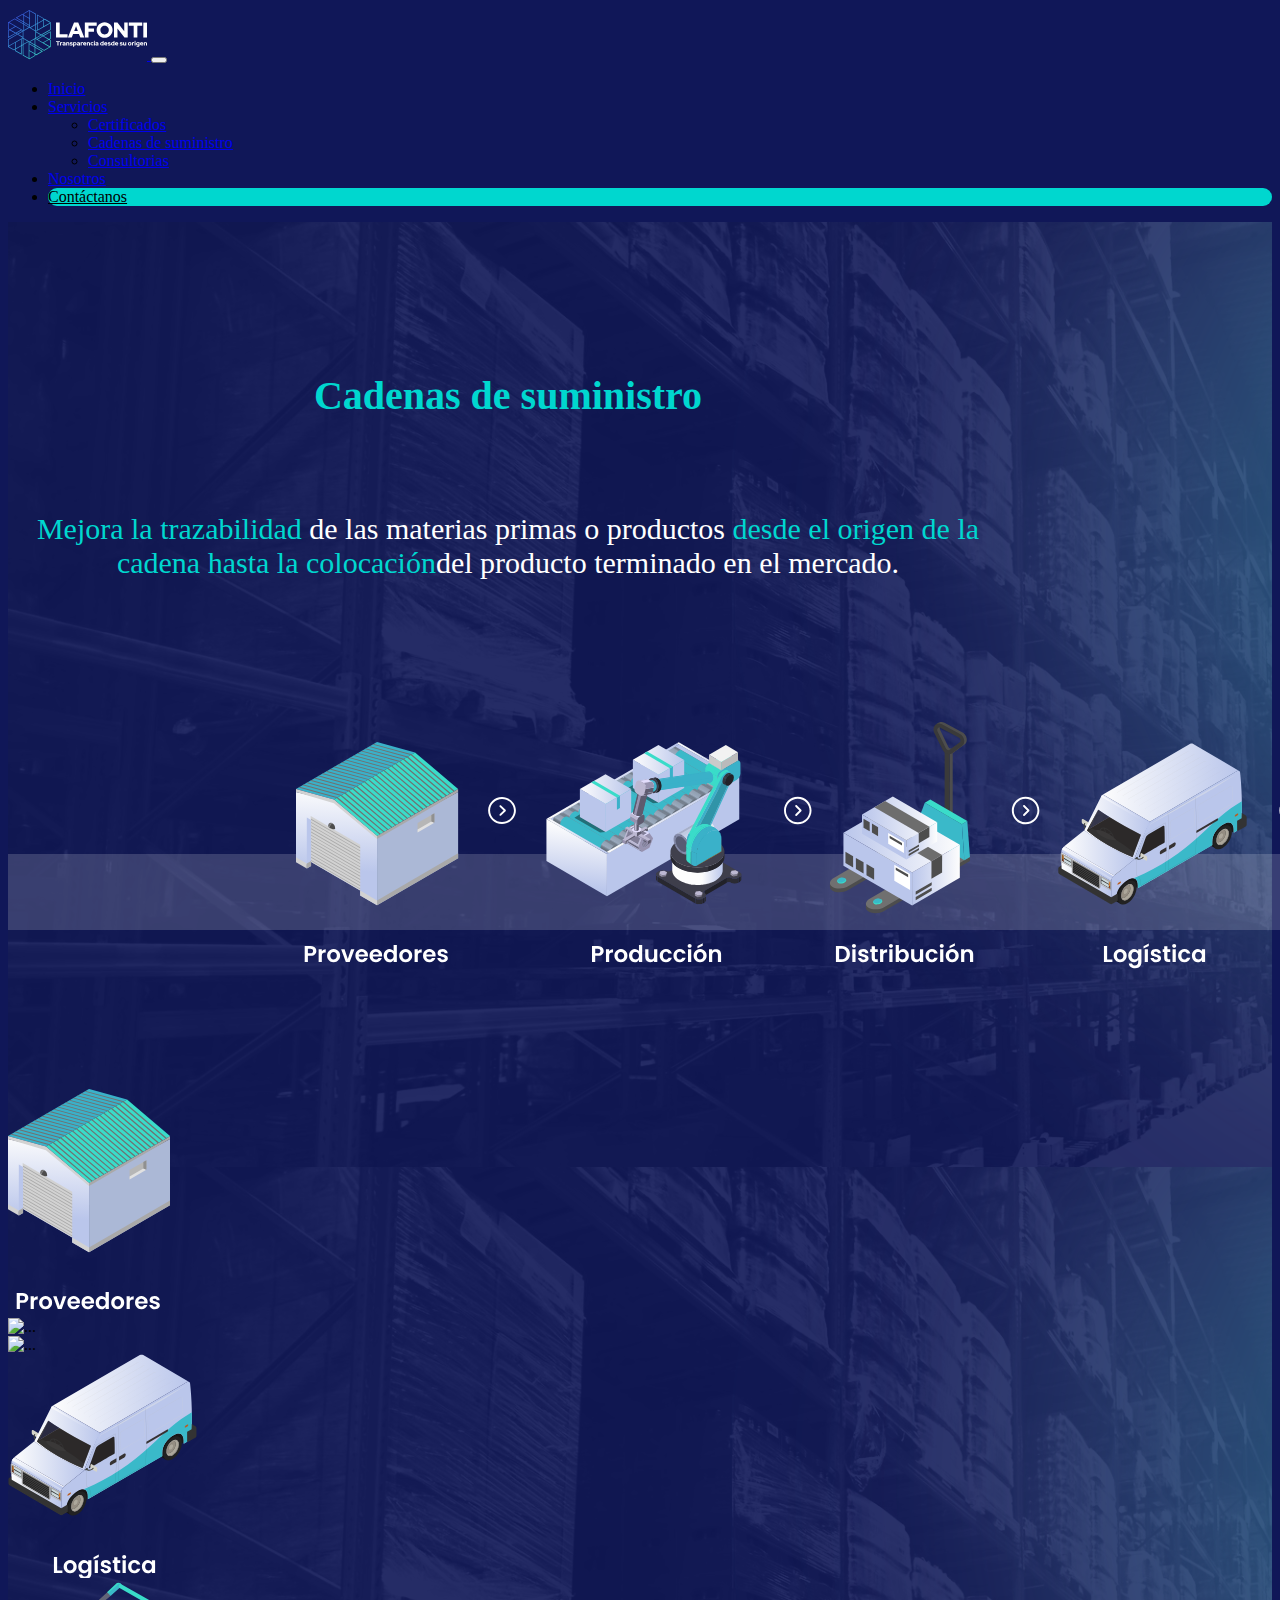
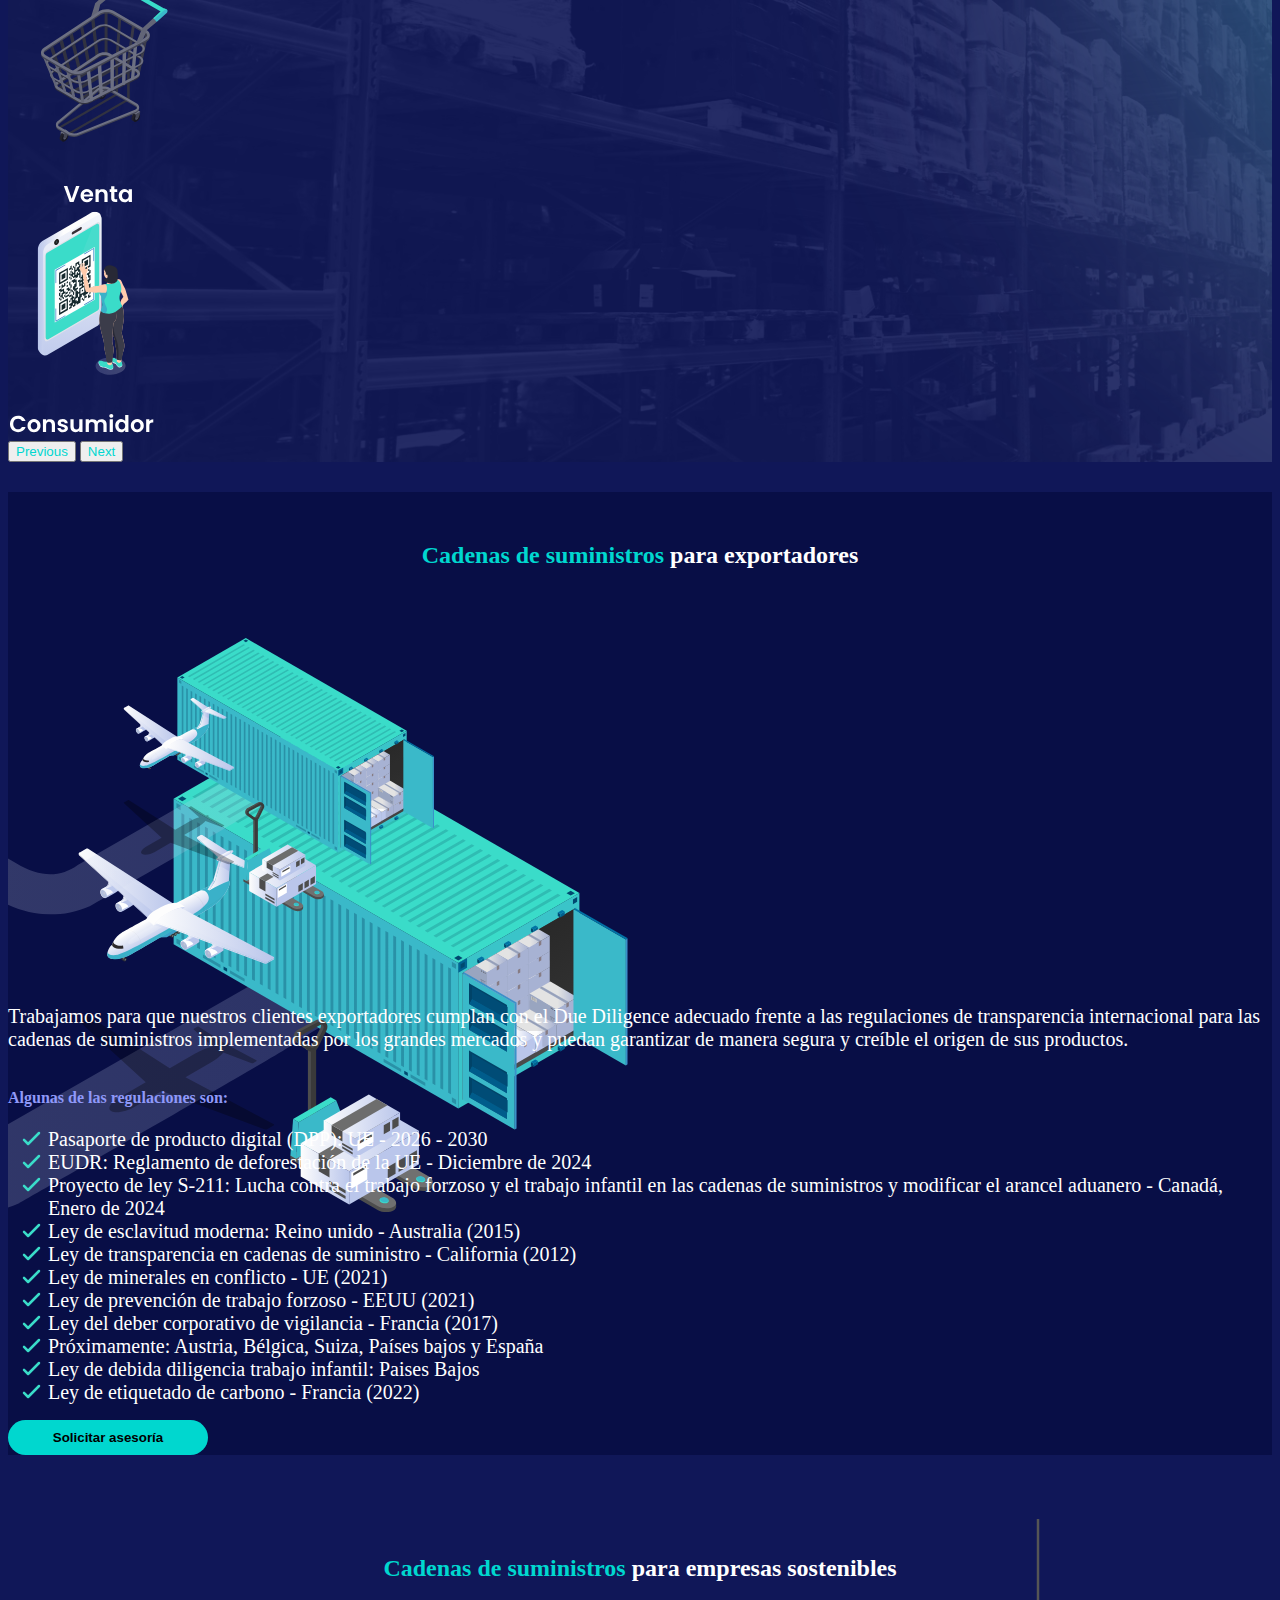
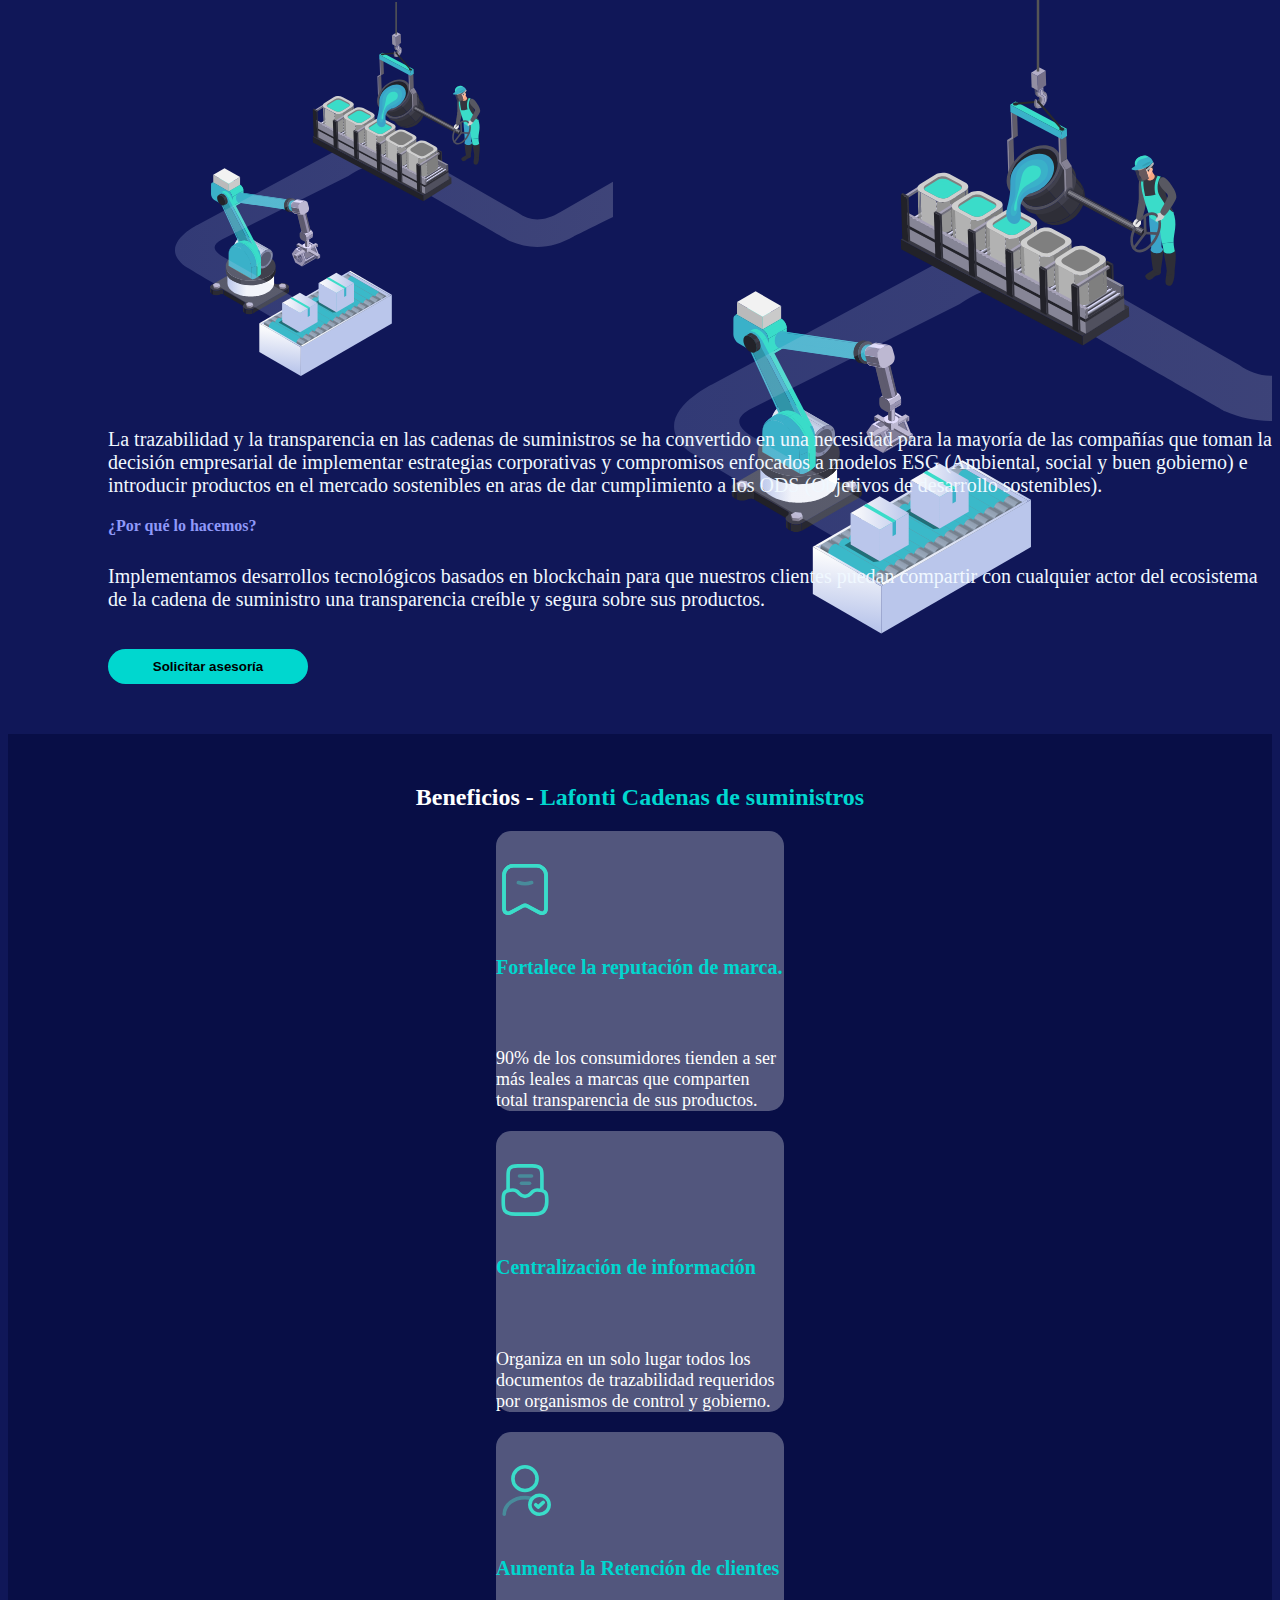
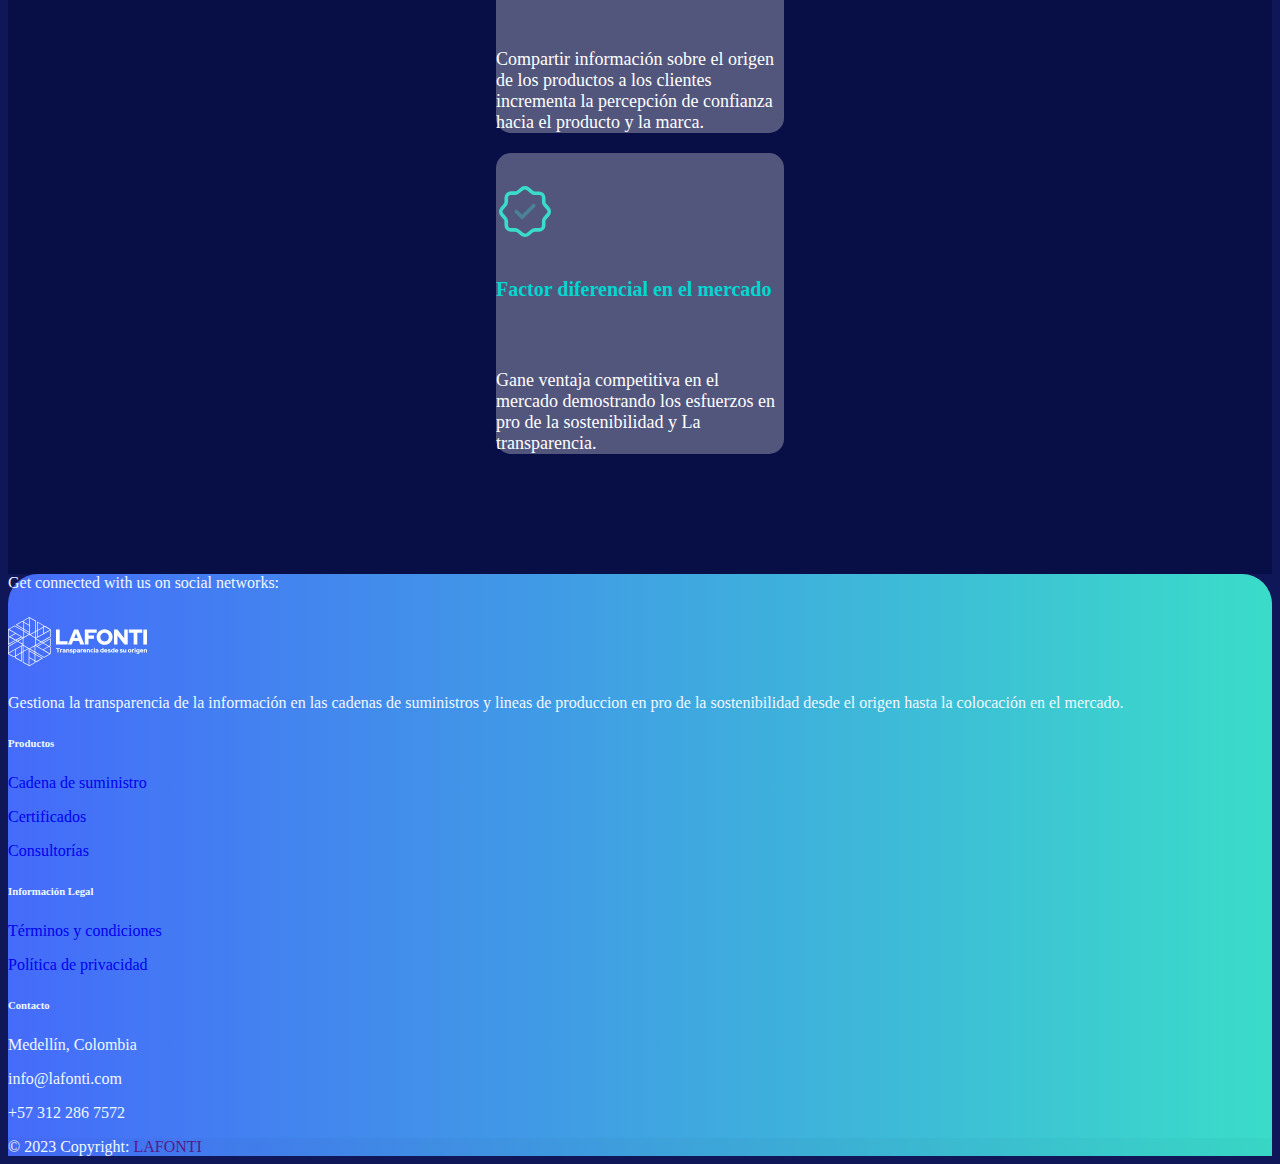
==== commit 793785c7: "ortography correction" ====
--- a/cadenas-suministro.html
+++ b/cadenas-suministro.html
@@ -50,7 +50,7 @@
                         <a class="nav-link active" aria-current="page" href="#">Nosotros</a>
                     </li>
                     <li class="cta nav-item ps-4 pe-4 fw-bold">
-                        <a class="nav-link active" style="color:black;" aria-current="page" href="#">Contactanos</a>
+                        <a class="nav-link active" style="color:black;" aria-current="page" href="#">Contáctanos</a>
                     </li>
                 </ul>
             </div>
@@ -292,8 +292,8 @@
                                 <img src="assets/img/footer-icon.svg" alt="Logo" height="50" class="d-inline-block align-text-top">
                             </h6>
                             <p>
-                                Gestiona la transparencia de la información de las cadenas de suministro y 
-                                certificando sus productos desde el origen hasta la colocación en el mercado.
+                                Gestiona la transparencia de la información en las cadenas de suministros y lineas de 
+                                produccion en pro de la sostenibilidad desde el origen hasta la colocación en el mercado.
                             </p>
                         </div>
                         <!-- Grid column -->
@@ -311,7 +311,7 @@
                                 <a href="certificados.html" class="text-reset">Certificados</a>
                             </p>
                             <p>
-                                <a href="consultorias.html" class="text-reset">Consultorias</a>
+                                <a href="consultorias.html" class="text-reset">Consultorías</a>
                             </p>
                         </div>
                         <!-- Grid column -->
@@ -326,7 +326,7 @@
                                 <a href="#!" class="text-reset">Términos y condiciones</a>
                             </p>
                             <p>
-                                <a href="#!" class="text-reset">Pólitica de privacidad</a>
+                                <a href="#!" class="text-reset">Política de privacidad</a>
                             </p>
                         </div>
                         <!-- Grid column -->
@@ -335,7 +335,7 @@
                         <div class="col-md-4 col-lg-3 col-xl-3 mx-auto mb-md-0 mb-4">
                             <!-- Links -->
                             <h6 class="text-uppercase fw-bold mb-4">Contacto</h6>
-                            <p><i class="fas fa-home me-3 text-secondary"></i> Medellin, Colombia</p>
+                            <p><i class="fas fa-home me-3 text-secondary"></i>Medellín, Colombia</p>
                             <p>
                                 <i class="fas fa-envelope me-3 text-secondary"></i>
                                 info@lafonti.com
